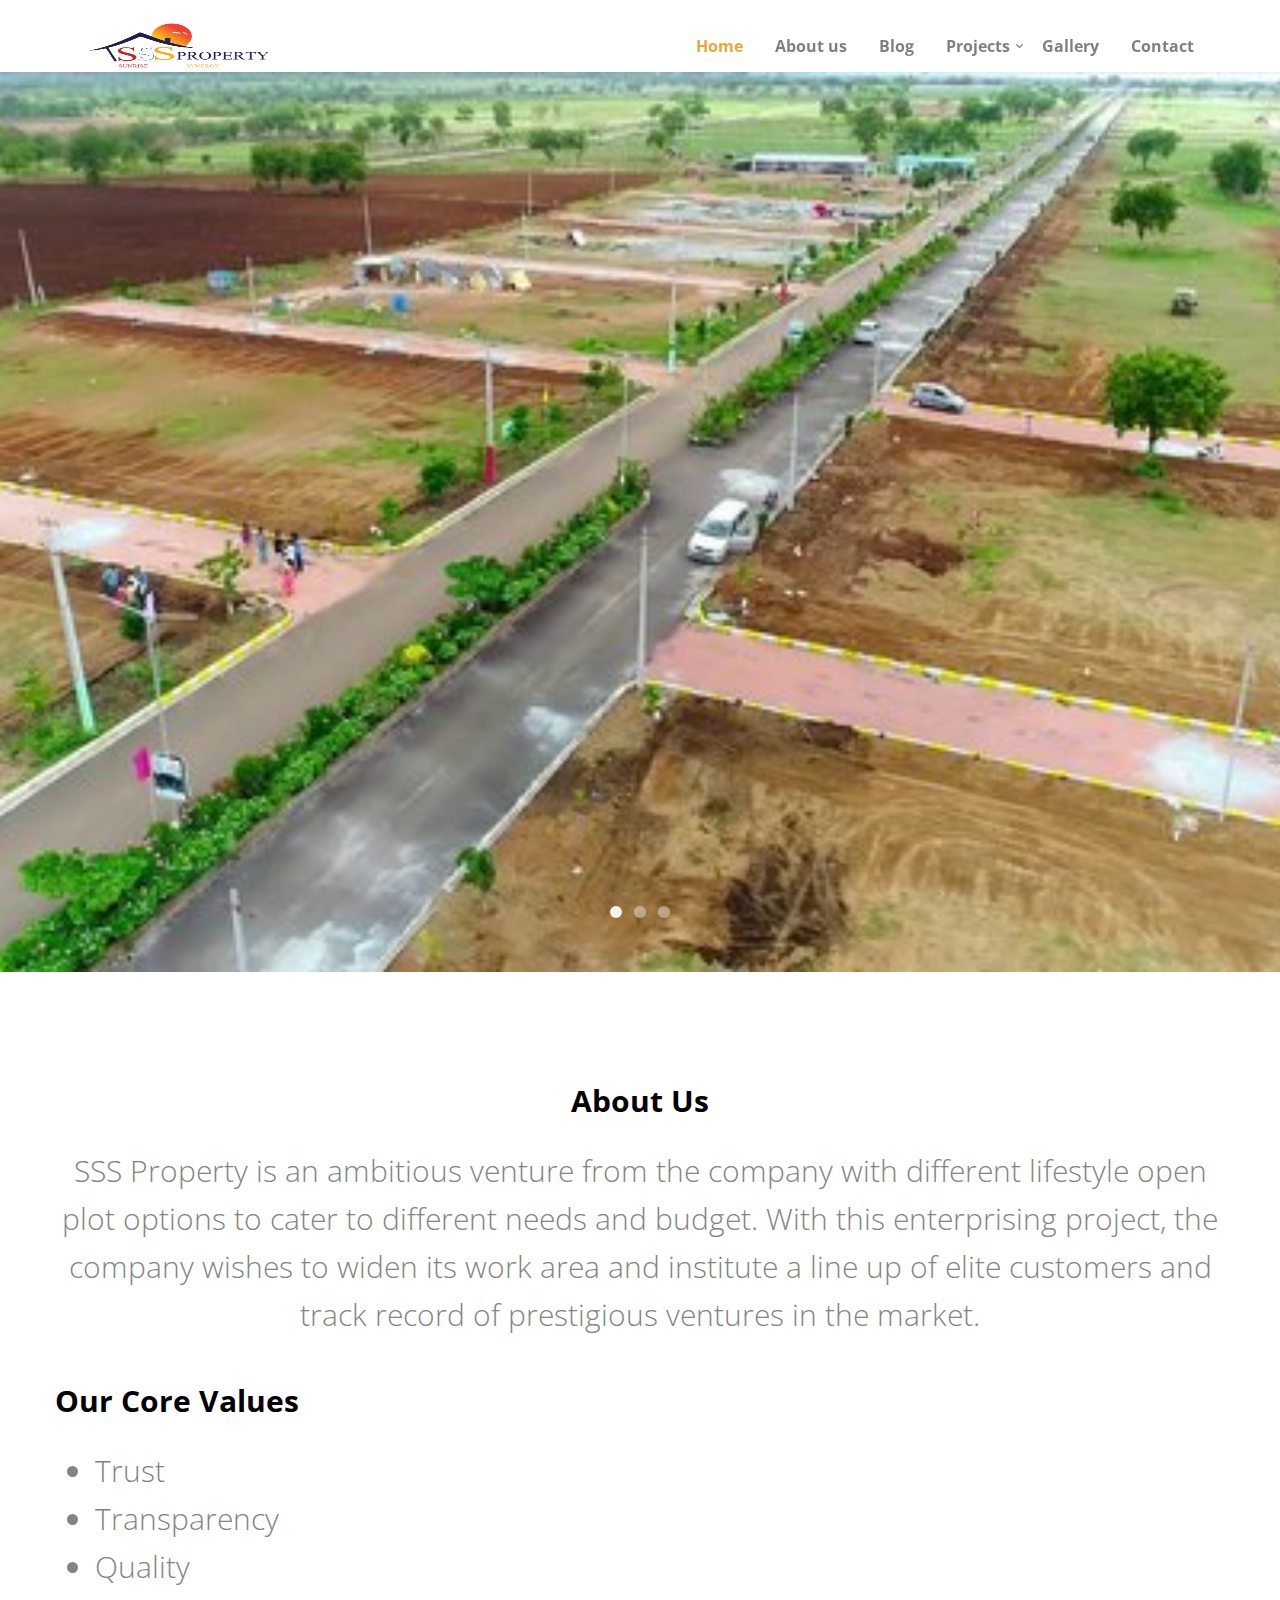
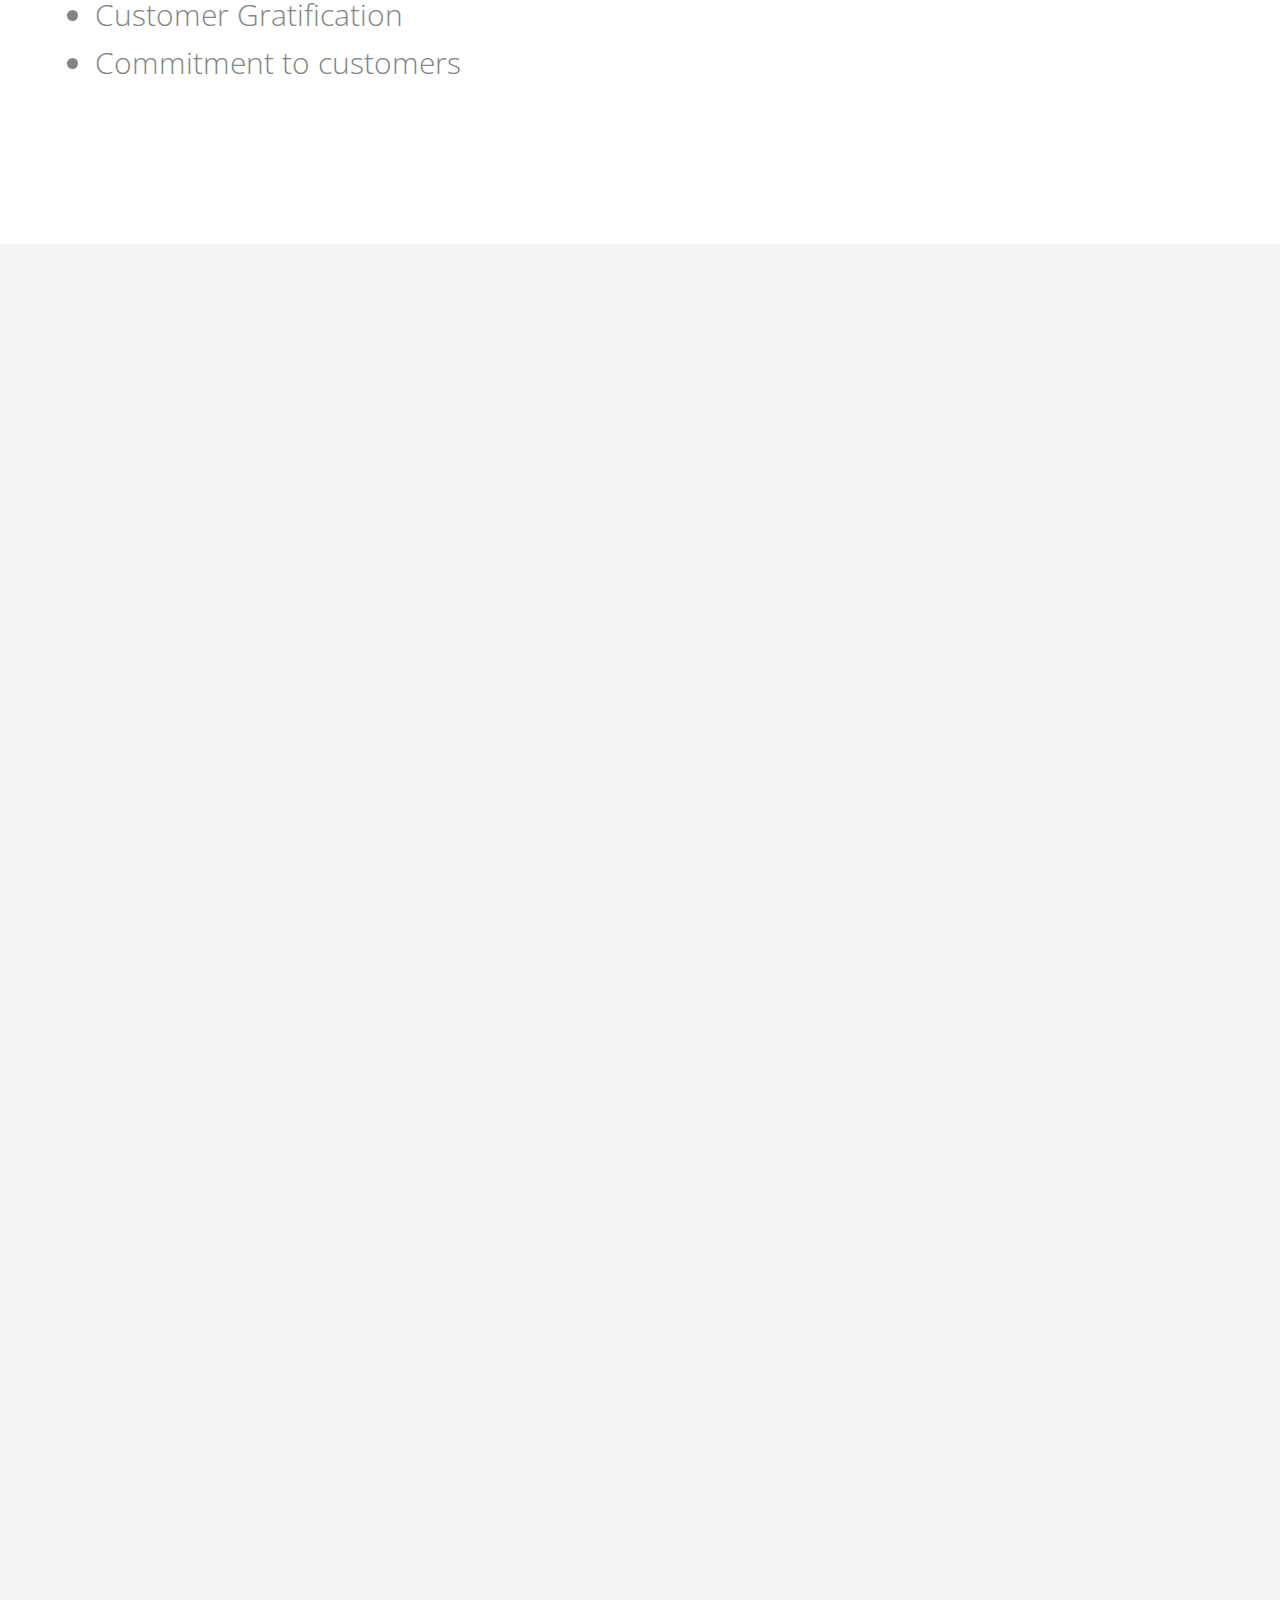
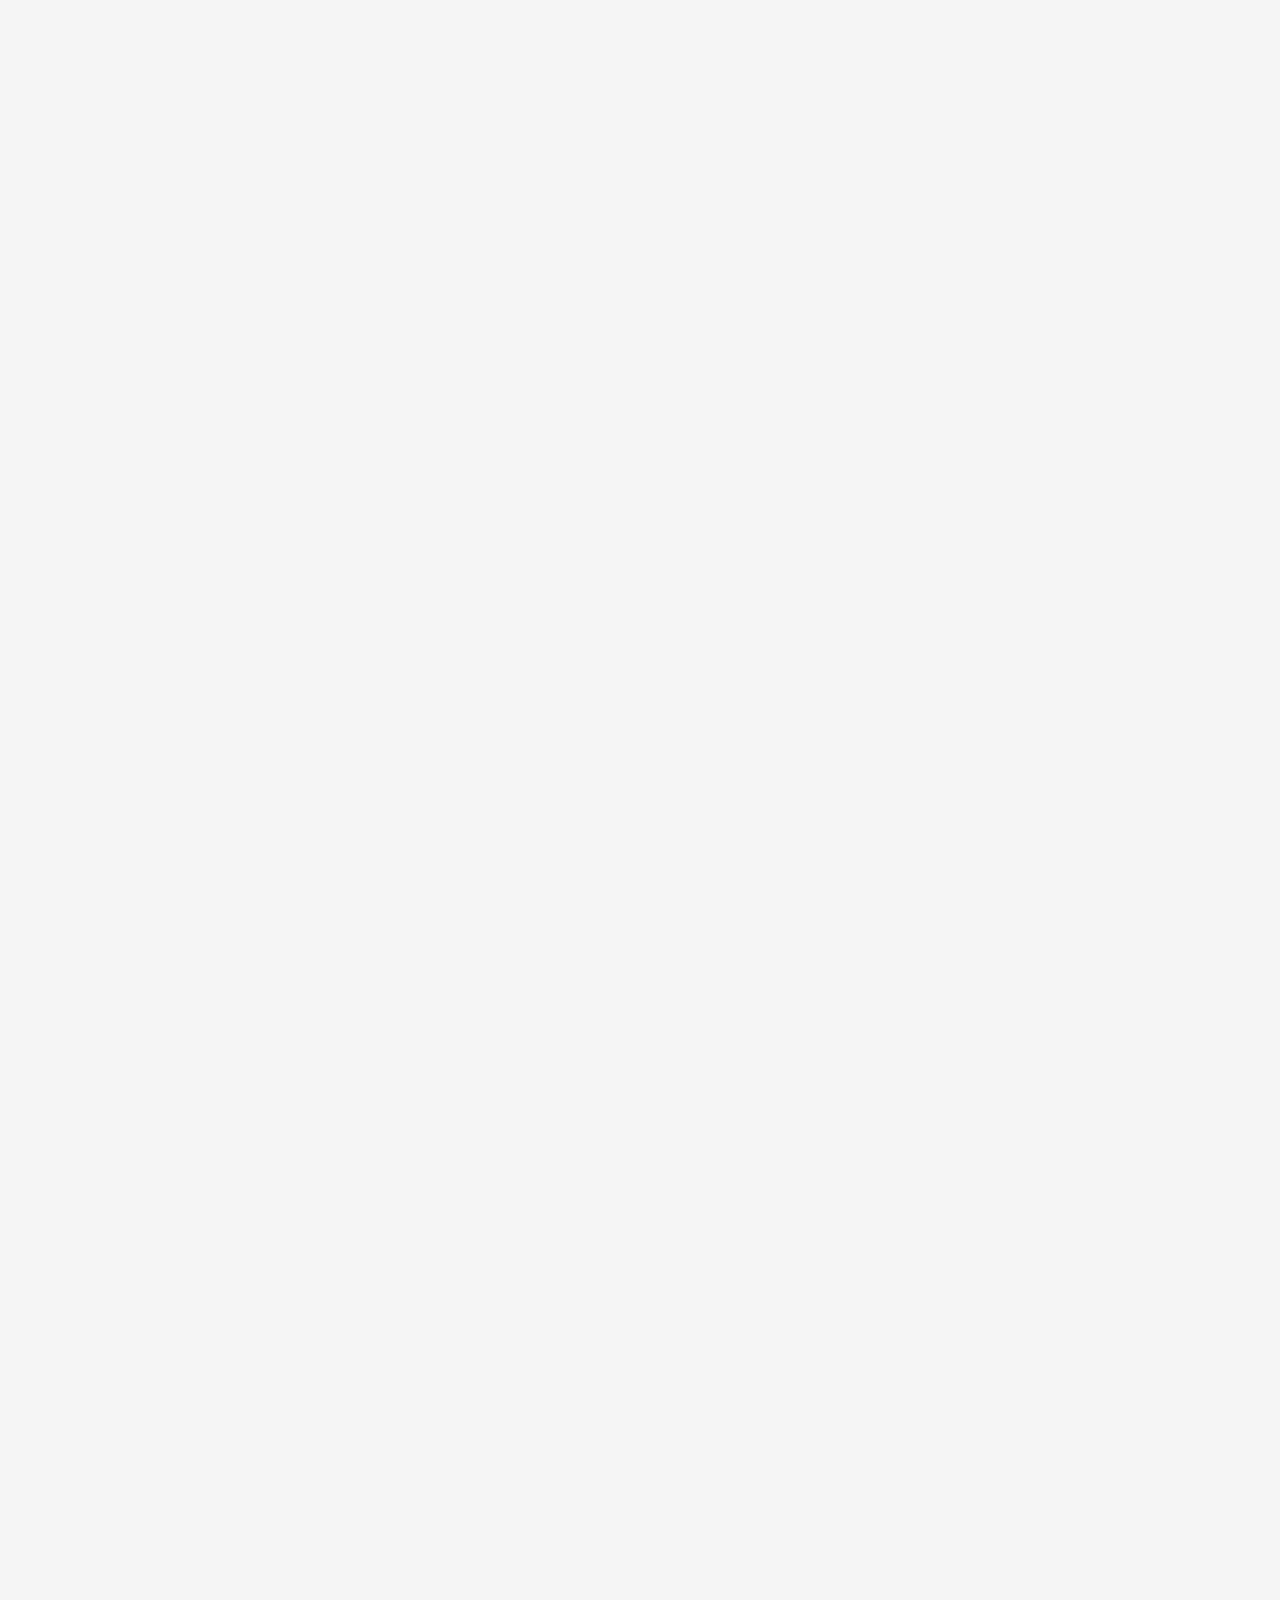
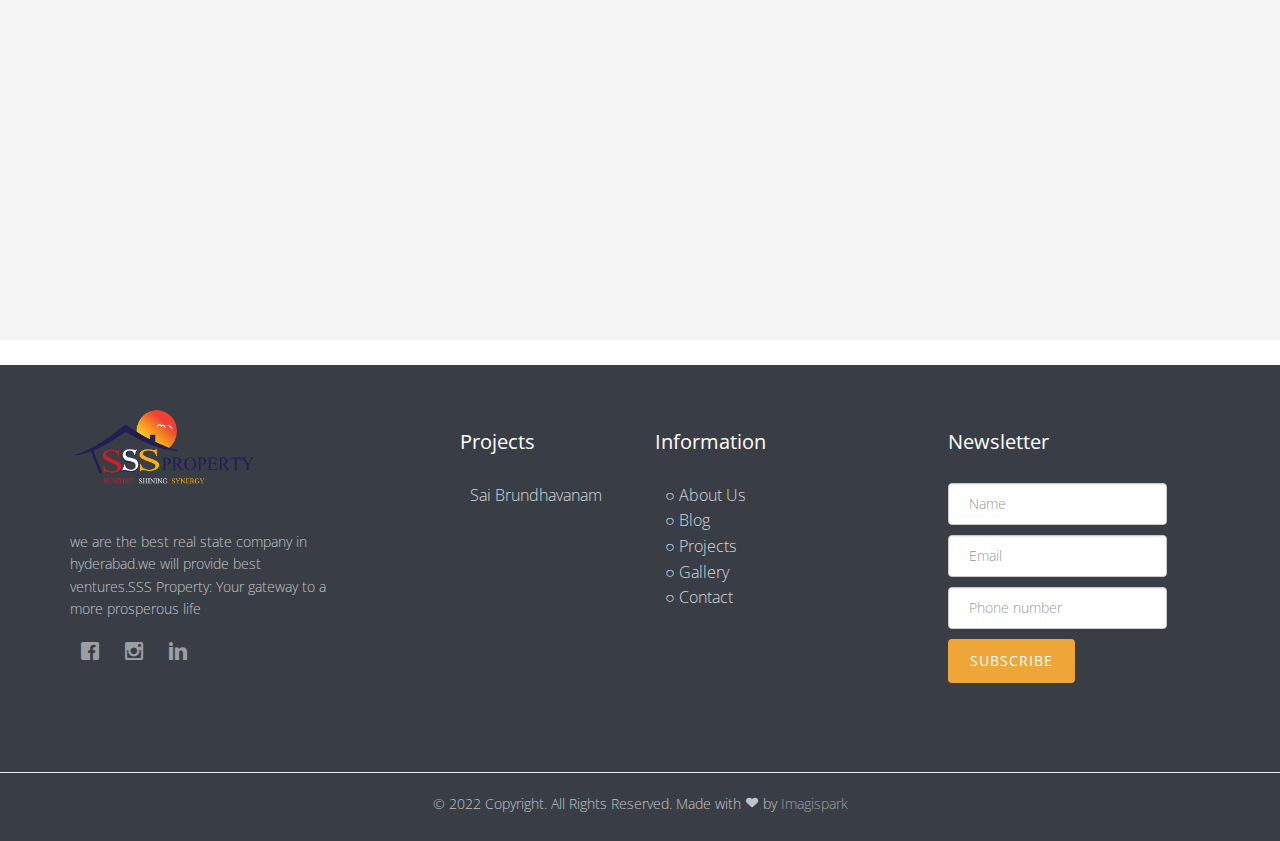
==== index.html @ 1bfac5d9 "Add files via upload" ====
<!DOCTYPE html>

<!--[if gt IE 8]><!-->
<html class="no-js">
<!--<![endif]-->

<head>
	<meta charset="utf-8">
	<meta http-equiv="X-UA-Compatible" content="IE=edge">
	<title>SSS PROPERTY | Home</title>
	<meta name="viewport" content="width=device-width, initial-scale=1">
	<meta name="description" content="Free HTML5 Template by FREEHTML5.CO" />
	<meta name="keywords" content="free html5, free template, free bootstrap, html5, css3, mobile first, responsive" />
	<meta name="author" content="FREEHTML5.CO" />


	<meta property="og:title" content="" />
	<meta property="og:image" content="" />
	<meta property="og:url" content="" />
	<meta property="og:site_name" content="" />
	<meta property="og:description" content="" />
	<meta name="twitter:title" content="" />
	<meta name="twitter:image" content="" />
	<meta name="twitter:url" content="" />
	<meta name="twitter:card" content="" />

	<!-- Place favicon.ico and apple-touch-icon.png in the root directory -->
	<link rel="shortcut icon" href="favicon.ico">

	<link href='https://fonts.googleapis.com/css?family=Open+Sans:300,400,700,300' rel='stylesheet' type='text/css'>

	<!-- Animate.css -->
	<link rel="stylesheet" href="css/animate.css">
	<!-- Icomoon Icon Fonts-->
	<link rel="stylesheet" href="css/icomoon.css">
	<!-- Bootstrap  -->
	<link rel="stylesheet" href="css/bootstrap.css">
	<!-- Superfish -->
	<link rel="stylesheet" href="css/superfish.css">
	<!-- Flexslider  -->
	<link rel="stylesheet" href="css/flexslider.css">
	<!-- Magnific Popup -->
	<link rel="stylesheet" href="css/magnific-popup.css">
	<!-- Date Picker -->
	<link rel="stylesheet" href="css/bootstrap-datepicker.min.css">
	<!-- CS Select -->
	<link rel="stylesheet" href="css/cs-select.css">
	<link rel="stylesheet" href="css/cs-skin-border.css">

	<link rel="stylesheet" href="css/style.css">


	<!-- Modernizr JS -->
	<script src="js/modernizr-2.6.2.min.js"></script>
	<!-- FOR IE9 below -->
	<!--[if lt IE 9]>
	<script src="js/respond.min.js"></script>
	<![endif]-->

</head>

<body>
	<div id="fh5co-wrapper">
		<div id="fh5co-page">

			<header id="fh5co-header-section" class="sticky-banner">
				<div class="container">
					<div class="nav-header">
						<a href="#" class="js-fh5co-nav-toggle fh5co-nav-toggle dark"><i></i></a>
						<a class="navbar-brand" href="index.html">
							<img src="logo.png" style="
                                width: 200px;
                                height: 60px;">
						</a>
						<!-- START #fh5co-menu-wrap -->
						<nav id="fh5co-menu-wrap" role="navigation">
							<ul class="sf-menu" id="fh5co-primary-menu">
								<li class="active"><a href="index.html">Home</a></li>
								<li><a href="aboutus.html">About us</a></li>
								<li><a href="blog.html">Blog</a></li>
								<li>
									<a href="saibrindhavanam.html" class="fh5co-sub-ddown">Projects</a>
									<ul class="fh5co-sub-menu">
										<li><a href="saibrindhavanam.html">Sai Brundhavanam </a></li>

									</ul>
								</li>
								<li><a href="gallery.html">Gallery</a></li>
								<li><a href="contact.html">Contact</a></li>
							</ul>
						</nav>
					</div>
				</div>
			</header>
			<!-- end:header-top -->

			<aside id="fh5co-hero" class="js-fullheight">
				<div class="flexslider js-fullheight">
					<ul class="slides">
						<li style="background-image: url(img/open1.jpg);">
							<div class="container-fluid">
								<div class="row">
									<div class="col-md-4 col-md-offset-4 col-md-pull-4 js-fullheight slider-text">
										<div class="slider-text-inner">
											<div class="desc">

												<h1>Search property</h1>
												<div class="input-field">
													<label class="toptxt" for="from">Keyword:</label>
													<input type="text" class="form-control" id="from-place" placeholder="Any" />
												</div>
												<div class="input-field">
													<label class="toptxt" for="from">Location:</label>
													<input type="text" class="form-control" id="from-place" placeholder="Any" />
												</div>
												<section>
													<label class="toptxt" for="class">Parking spots:</label>
													<div class="wide">
														<select class="cs-select cs-select-half cs-skin-border input-half">
															<option value="" disabled selected>Any</option>
															<option value="1">Building</option>
															<option value="2">Office</option>
														</select>

													</div>
												</section>
												<section>
													<label class="toptxt" for="class">Area:</label>
													<div class="wide">
														<select class="cs-select cs-select-half cs-skin-border input-half">
															<option value="" disabled selected>Any</option>
															<option value="1">Building</option>
															<option value="2">Office</option>
														</select>

													</div>
												</section>
												<section>
													<label class="toptxt" for="class">Price:</label>
													<div class="wide">
														<select class="cs-select cs-select-half cs-skin-border input-half">
															<option value="" disabled selected>Any</option>
															<option value="1">Building</option>
															<option value="2">Office</option>
														</select>

													</div>
												</section>



												<p class="btnspace"><a class="btn btn-primary btn-lg" href="#">Learn More</a></p>
											</div>
										</div>
									</div>
								</div>
							</div>
						</li>
						<li style="background-image: url(img/open2.jpg);">
							<div class="container-fluid">
								<div class="row">
									<div class="col-md-4 col-md-offset-4 col-md-pull-4 js-fullheight slider-text">
										<div class="slider-text-inner">
											<div class="desc">

												<h1>Search property</h1>
												<div class="input-field">
													<label class="toptxt" for="from">Keyword:</label>
													<input type="text" class="form-control" id="from-place" placeholder="Any" />
												</div>
												<div class="input-field">
													<label class="toptxt" for="from">Location:</label>
													<input type="text" class="form-control" id="from-place" placeholder="Any" />
												</div>
												<section>
													<label class="toptxt" for="class">Parking spots:</label>
													<div class="wide">
														<select class="cs-select cs-select-half cs-skin-border input-half">
															<option value="" disabled selected>Any</option>
															<option value="1">Building</option>
															<option value="2">Office</option>
														</select>

													</div>
												</section>
												<section>
													<label class="toptxt" for="class">Area:</label>
													<div class="wide">
														<select class="cs-select cs-select-half cs-skin-border input-half">
															<option value="" disabled selected>Any</option>
															<option value="1">Building</option>
															<option value="2">Office</option>
														</select>

													</div>
												</section>
												<section>
													<label class="toptxt" for="class">Price:</label>
													<div class="wide">
														<select class="cs-select cs-select-half cs-skin-border input-half">
															<option value="" disabled selected>Any</option>
															<option value="1">Building</option>
															<option value="2">Office</option>
														</select>

													</div>
												</section>



												<p class="btnspace"><a class="btn btn-primary btn-lg" href="#">Learn More</a></p>
											</div>
										</div>
									</div>
								</div>
							</div>
						</li>
						<li style="background-image: url(img/open3.jpg);">
							<div class="container-fluid">
								<div class="row">
									<div class="col-md-4 col-md-offset-4 col-md-pull-4 js-fullheight slider-text">
										<div class="slider-text-inner">
											<div class="desc">

												<h1>Search property</h1>
												<div class="input-field">
													<label class="toptxt" for="from">Keyword:</label>
													<input type="text" class="form-control" id="from-place" placeholder="Any" />
												</div>
												<div class="input-field">
													<label class="toptxt" for="from">Location:</label>
													<input type="text" class="form-control" id="from-place" placeholder="Any" />
												</div>
												<section>
													<label class="toptxt" for="class">Parking spots:</label>
													<div class="wide">
														<select class="cs-select cs-select-half cs-skin-border input-half">
															<option value="" disabled selected>Any</option>
															<option value="1">Building</option>
															<option value="2">Office</option>
														</select>

													</div>
												</section>
												<section>
													<label class="toptxt" for="class">Area:</label>
													<div class="wide">
														<select class="cs-select cs-select-half cs-skin-border input-half">
															<option value="" disabled selected>Any</option>
															<option value="1">Building</option>
															<option value="2">Office</option>
														</select>

													</div>
												</section>
												<section>
													<label class="toptxt" for="class">Price:</label>
													<div class="wide">
														<select class="cs-select cs-select-half cs-skin-border input-half">
															<option value="" disabled selected>Any</option>
															<option value="1">Building</option>
															<option value="2">Office</option>
														</select>

													</div>
												</section>



												<p class="btnspace"><a class="btn btn-primary btn-lg" href="#">Learn More</a></p>
											</div>
										</div>
									</div>
								</div>
							</div>
						</li>
					</ul>
				</div>
			</aside>


		</div>

	</div>
	</div>
	</div>
	</div>




	<div id="fh5co-features">
		<div class="container">
			<div class="row">
				<h2 style="text-align: center;"><strong>About Us</strong></h2>
				<p class="text" style="font-size:30px;text-align: center;">SSS Property is an ambitious venture from the company with different lifestyle open plot options to cater to different needs and budget. With this enterprising
					project, the company wishes to widen its work area and institute a line up of elite customers and track record of prestigious ventures in the market.</p>
				</p>

				<h2><strong>Our Core Values</strong></h2>
				<ul class="text" style="font-size:30px;">
					<li>Trust</li>
					<li>Transparency</li>
					<li>Quality</li>
					<li>Customer Gratification</li>
					<li>Commitment to customers</l1>
				</ul>
			</div>
		</div>
	</div>

	<div id="fh5co-popular-properties" class="fh5co-section-gray">
		<div class="container">
			<div class="row">
				<div class="text col-md-8 col-md-offset-2 text-center heading-section animate-box">
					<h3>Our Projects</h3>
					<p>SSS Property has several projects underway, including gated communities connected well to important hubs in the city. We have plots in several regions of Hyderabad at affordable costs, loaded with amenities.</p>
				</div>
			</div>
			<div class="row">
				<div class="col-md-4 animate-box">
					<a href="#" class="fh5co-property" style="background-image: url(img/prop1.png);">

						<div class="prop-details">

							<h3>Sai Brundhavanam ,Hyderabad.</h3>
						</div>
					</a>
				</div>
				<div class="col-md-4 animate-box">
					<a href="#" class="fh5co-property" style="background-image: url(img/prop2.jpg);">

						<div class="prop-details">

							<h3>Open Plots in Zaheerabad.</h3>
						</div>
					</a>
				</div>
				<div class="col-md-4 animate-box">
					<a href="#" class="fh5co-property" style="background-image: url(img/prop3.jpeg);">

						<div class="prop-details">

							<h3>Open Plots in Hyderabad.</h3>
						</div>
					</a>
				</div>
			</div>
			<br><br><br>
			<div class="row">
				<div class="col-md-8 col-md-offset-2 text-center heading-section animate-box">
					<h3>Our Amenities</h3>
					<p>SSS Property is here to provide you a wide range of aminities to meet all you needs.</p>
				</div>
			</div>
			<div class="row">
				<div class="col-md-4 animate-box">
					<div class="property">
						<a href="#" class="fh5co-property" style="background-image: url(img/entrance.jpg);">

						</a>
						<div class="property-details">
							<h3>Gatted Commnuinty</h3>


						</div>
					</div>
				</div>
				<div class="col-md-4 animate-box">
					<div class="property">
						<a href="#" class="fh5co-property" style="background-image: url(img/arch.jpg);">

						</a>
						<div class="property-details">
							<h3>Entrance Arch</h3>

						</div>
					</div>
				</div>
				<div class="col-md-4 animate-box">
					<div class="property">
						<a href="#" class="fh5co-property" style="background-image: url(img/security.jpg);">

						</a>
						<div class="property-details">
							<h3>24/7 security</h3>

						</div>
					</div>
				</div>
				<div class="col-md-4 animate-box">
					<div class="property">
						<a href="#" class="fh5co-property" style="background-image: url(img/child.jpg);">

						</a>
						<div class="property-details">
							<h3>Play Area</h3>

						</div>
					</div>
				</div>
				<div class="col-md-4 animate-box">
					<div class="property">
						<a href="#" class="fh5co-property" style="background-image: url(img/wall.jpg);">

						</a>
						<div class="property-details">
							<h3>Enitre Compound Wall</h3>

						</div>
					</div>
				</div>
				<div class="col-md-4 animate-box">
					<div class="property">
						<a href="#" class="fh5co-property" style="background-image: url(img/avenue.jpeg);">

						</a>
						<div class="property-details">
							<h3>Avenue Plantation</h3>

						</div>
					</div>
				</div>
				<div class="col-md-4 animate-box">
					<div class="property">
						<a href="#" class="fh5co-property" style="background-image: url(img/water.jpg);">

						</a>
						<div class="property-details">
							<h3>Over Head Water Tank</h3>

						</div>
					</div>
				</div>
				<div class="col-md-4 animate-box">
					<div class="property">
						<a href="#" class="fh5co-property" style="background-image: url(img/hub.jpg);">

						</a>
						<div class="property-details">
							<h3>Communication Hub</h3>

						</div>
					</div>
				</div>
				<div class="col-md-4 animate-box">
					<div class="property">
						<a href="#" class="fh5co-property" style="background-image: url(img/temple.jpg);">

						</a>
						<div class="property-details">
							<h3>Temple</h3>

						</div>
					</div>
				</div>
			</div>


			<br><br><br>

			<div class="row">
				<div class="col-md-8 col-md-offset-2 text-center heading-section animate-box">
					<h3>Our Team</h3>
					<p>Our team aims to fulfil our customers with all the lifestyle dreams they envision. Each of our projects is designed to meet all the customers’ needs and wants. </p>
				</div>
			</div>
			<div class="row">
				<div class="col-sm-3 text-center animate-box" data-animate-effect="fadeIn">
					<div class="fh5co-staff">
						<img class="img-responsive" src="img/Chairman.jpg" alt="Free HTML5 Templates by freeHTML5.co" style="width: 300px;height: 200px;border-radius: 50%;"><br>
						<h3>Anand Rao,Chairman</h3>

					</div>
				</div>
				<div class="col-sm-3 text-center animate-box" data-animate-effect="fadeIn">
					<div class="fh5co-staff">
						<img class="img-responsive" src="img/Director.jpg" alt="Free HTML5 Templates by freeHTML5.co" style="width: 300px;height: 200px;border-radius: 50%;"><br>
						<h3>N Yadesh,Director</h3>

					</div>
				</div>
				<div class="col-sm-3 text-center animate-box" data-animate-effect="fadeIn">
					<div class="fh5co-staff">
						<img class="img-responsive" src="img/Director2.jpg" alt="Free HTML5 Templates by freeHTML5.co" style="width: 300px;height: 200px;border-radius: 50%;"><br>
						<h3>D Rajashekhar, Director</h3>


					</div>
				</div>
				<div class="col-sm-3 text-center animate-box" data-animate-effect="fadeIn">
					<div class="fh5co-staff">
						<img class="img-responsive" src="img/Director3.jpg" alt="Free HTML5 Templates by freeHTML5.co" style="width: 300px;height: 200px;border-radius: 50%;"><br>
						<h3>J Venugopal, Director</h3>


					</div>
				</div>
			</div>
			<br><br><br>
			<div class="row animate-box">
				<div class="col-md-8 col-md-offset-2 text-center fh5co-heading">
					<h2>Happy Clients</h2>
				</div>
			</div>
			<div class="row">
				<div class="col-md-4">
					<div class="box-testimony animate-box">
						<blockquote style="background-color: white;">
							<span class="quote"><span><i class="icon-quotes-right"></i></span></span>
							<p>I recently sold a plot with SSS Property, and while this can be a stressful process, I felt 100% confident partnering with them. They were candid, provided great feedback, and managed the sales negotiation brilliantly and smoothly. I
								recommend them to anyone who wants to sell plots in Hyderabad.</p>
						</blockquote>

					</div>

				</div>

				<div class="col-md-4">
					<div class="box-testimony animate-box">
						<blockquote style="background-color: white;">
							<span class="quote"><span><i class="icon-quotes-right"></i></span></span>
							<p>When you’re making a significant financial and personal decision, you want someone who will be a good listener, a strong negotiator, and well-respected in the industry. SSS Property meets all expectations. If you are looking for a
								real estate firm, go no further than SSS, for they will have all your needs covered. </p>
						</blockquote>

					</div>

				</div>
				<div class="col-md-4">
					<div class="box-testimony animate-box">
						<blockquote style="background-color: white;">
							<span class="quote"><span><i class="icon-quotes-right"></i></span></span>
							<p>SSS Property is the epitome of what you would expect in a real estate broker. They are well-connected, knowledgeable and professional. They are great coaches when it comes to buying plots and savvy marketers when you need to sell
								them. I suggest anyone who wants real estate services in Hyderabad go to SSS Property.</p>
						</blockquote>

					</div>


				</div>
			</div>
		</div>
	</div>
	<br>
	<footer>
		<div id="footer">
			<div class="container">
				<div class="row row-bottom-padded-md">
					<div class="col-md-3">
						<br>
						<img class="footerimg" src="img/sss_logo.png" style="
                    width: 200px;
                    height: 100px;">

						<p>we are the best real state company in hyderabad.we will provide best ventures.SSS Property: Your gateway to a more prosperous life</p>
						<p class="fh5co-social-icons">
							<a href="https://www.facebook.com/SSSPropertyHYD"><i class="icon-facebook2"></i></a>
							<a href="https://www.instagram.com/ssspropertyhyderabad/"><i class="icon-instagram"></i></a>
							<a href="https://www.linkedin.com/company/79087060/admin/"><i class="icon-linkedin2"></i></a>
						</p>
					</div>

					<div class="col-md-3 col-md-push-1">
						<br>
						<h3 class="section-title">Projects</h3>
						<ul>
							<li><a href="#">Sai Brundhavanam </a></li>


						</ul>
					</div>

					<div class="col-md-3"> <br>
						<h3 class="section-title">Information</h3>
						<ul>

							<li><a href="aboutus.html">○ About Us </a></li>
							<li><a href="blog.html">○ Blog</a></li>
							<li><a href="saibrindhavanam.html">○ Projects</a></li>
							<li><a href="gallery.html">○ Gallery</a></li>
							<li><a href="contact.html">○ Contact</a></li>
						</ul>
					</div>
					<div class="col-md-3"> <br>
						<h3 class="section-title">Newsletter</h3>

						<form class="form-inline" id="fh5co-header-subscribe">
							<div class="row">
								<div class="col-md-12 col-md-offset-0">
									<div class="form-group">
										<input type="text" class="form-control space" placeholder="Name">

									</div>

									<div class="form-group">
										<input type="text" class="form-control space" placeholder="Email">
									</div>
									<div class="form-group">
										<input type="tel" class="form-control space" placeholder="Phone number">
									</div>
									<input type="submit" value="Subscribe" class="btn btn-primary">
								</div>
							</div>
					</div>
					</form>
				</div>
			</div>

			<hr class="hr-line">



			<div class="text-center">

				<p>© 2022 Copyright. All Rights Reserved. Made with <i class="icon-heart3"></i> by <a href="https://www.imagispark.com/" target="_blank">Imagispark</a> </p>
			</div>

		</div>
		</div>
	</footer>



	</div>
	<!-- END fh5co-page -->

	</div>
	<!-- END fh5co-wrapper -->

	<!-- jQuery -->


	<script src="js/jquery.min.js"></script>
	<!-- jQuery Easing -->
	<script src="js/jquery.easing.1.3.js"></script>
	<!-- Bootstrap -->
	<script src="js/bootstrap.min.js"></script>
	<!-- Waypoints -->
	<script src="js/jquery.waypoints.min.js"></script>
	<script src="js/sticky.js"></script>
	<!-- Superfish -->
	<script src="js/hoverIntent.js"></script>
	<script src="js/superfish.js"></script>
	<!-- Flexslider -->
	<script src="js/jquery.flexslider-min.js"></script>
	<!-- Date Picker -->
	<script src="js/bootstrap-datepicker.min.js"></script>
	<!-- CS Select -->
	<script src="js/classie.js"></script>
	<script src="js/selectFx.js"></script>


	<!-- Main JS -->
	<script src="js/main.js"></script>

</body>

</html>
---- css/icomoon.css ----
@font-face {
    font-family: 'icomoon';
    src:    url('fonts/icomoon.eot?1oniuf');
    src:    url('fonts/icomoon.eot?1oniuf#iefix') format('embedded-opentype'),
        url('fonts/icomoon.ttf?1oniuf') format('truetype'),
        url('fonts/icomoon.woff?1oniuf') format('woff'),
        url('fonts/icomoon.svg?1oniuf#icomoon') format('svg');
    font-weight: normal;
    font-style: normal;
}

[class^="icon-"], [class*=" icon-"] {
    /* use !important to prevent issues with browser extensions that change fonts */
    font-family: 'icomoon' !important;
    speak: none;
    font-style: normal;
    font-weight: normal;
    font-variant: normal;
    text-transform: none;
    line-height: 1;

    /* Better Font Rendering =========== */
    -webkit-font-smoothing: antialiased;
    -moz-osx-font-smoothing: grayscale;
}

.icon-mobile:before {
    content: "\e000";
}
.icon-laptop:before {
    content: "\e001";
}
.icon-desktop:before {
    content: "\e002";
}
.icon-tablet:before {
    content: "\e003";
}
.icon-phone:before {
    content: "\e004";
}
.icon-document:before {
    content: "\e005";
}
.icon-documents:before {
    content: "\e006";
}
.icon-search:before {
    content: "\e007";
}
.icon-clipboard:before {
    content: "\e008";
}
.icon-newspaper:before {
    content: "\e009";
}
.icon-notebook:before {
    content: "\e00a";
}
.icon-book-open:before {
    content: "\e00b";
}
.icon-browser:before {
    content: "\e00c";
}
.icon-calendar:before {
    content: "\e00d";
}
.icon-presentation:before {
    content: "\e00e";
}
.icon-picture:before {
    content: "\e00f";
}
.icon-pictures:before {
    content: "\e010";
}
.icon-video:before {
    content: "\e011";
}
.icon-camera:before {
    content: "\e012";
}
.icon-printer:before {
    content: "\e013";
}
.icon-toolbox:before {
    content: "\e014";
}
.icon-briefcase:before {
    content: "\e015";
}
.icon-wallet:before {
    content: "\e016";
}
.icon-gift:before {
    content: "\e017";
}
.icon-bargraph:before {
    content: "\e018";
}
.icon-grid:before {
    content: "\e019";
}
.icon-expand:before {
    content: "\e01a";
}
.icon-focus:before {
    content: "\e01b";
}
.icon-edit:before {
    content: "\e01c";
}
.icon-adjustments:before {
    content: "\e01d";
}
.icon-ribbon:before {
    content: "\e01e";
}
.icon-hourglass:before {
    content: "\e01f";
}
.icon-lock:before {
    content: "\e020";
}
.icon-megaphone:before {
    content: "\e021";
}
.icon-shield:before {
    content: "\e022";
}
.icon-trophy:before {
    content: "\e023";
}
.icon-flag:before {
    content: "\e024";
}
.icon-map:before {
    content: "\e025";
}
.icon-puzzle:before {
    content: "\e026";
}
.icon-basket:before {
    content: "\e027";
}
.icon-envelope:before {
    content: "\e028";
}
.icon-streetsign:before {
    content: "\e029";
}
.icon-telescope:before {
    content: "\e02a";
}
.icon-gears:before {
    content: "\e02b";
}
.icon-key:before {
    content: "\e02c";
}
.icon-paperclip:before {
    content: "\e02d";
}
.icon-attachment:before {
    content: "\e02e";
}
.icon-pricetags:before {
    content: "\e02f";
}
.icon-lightbulb:before {
    content: "\e030";
}
.icon-layers:before {
    content: "\e031";
}
.icon-pencil:before {
    content: "\e032";
}
.icon-tools:before {
    content: "\e033";
}
.icon-tools-2:before {
    content: "\e034";
}
.icon-scissors:before {
    content: "\e035";
}
.icon-paintbrush:before {
    content: "\e036";
}
.icon-magnifying-glass:before {
    content: "\e037";
}
.icon-circle-compass:before {
    content: "\e038";
}
.icon-linegraph:before {
    content: "\e039";
}
.icon-mic:before {
    content: "\e03a";
}
.icon-strategy:before {
    content: "\e03b";
}
.icon-beaker:before {
    content: "\e03c";
}
.icon-caution:before {
    content: "\e03d";
}
.icon-recycle:before {
    content: "\e03e";
}
.icon-anchor:before {
    content: "\e03f";
}
.icon-profile-male:before {
    content: "\e040";
}
.icon-profile-female:before {
    content: "\e041";
}
.icon-bike:before {
    content: "\e042";
}
.icon-wine:before {
    content: "\e043";
}
.icon-hotairballoon:before {
    content: "\e044";
}
.icon-globe:before {
    content: "\e045";
}
.icon-genius:before {
    content: "\e046";
}
.icon-map-pin:before {
    content: "\e047";
}
.icon-dial:before {
    content: "\e048";
}
.icon-chat:before {
    content: "\e049";
}
.icon-heart:before {
    content: "\e04a";
}
.icon-cloud:before {
    content: "\e04b";
}
.icon-upload:before {
    content: "\e04c";
}
.icon-download:before {
    content: "\e04d";
}
.icon-target:before {
    content: "\e04e";
}
.icon-hazardous:before {
    content: "\e04f";
}
.icon-piechart:before {
    content: "\e050";
}
.icon-speedometer:before {
    content: "\e051";
}
.icon-global:before {
    content: "\e052";
}
.icon-compass:before {
    content: "\e053";
}
.icon-lifesaver:before {
    content: "\e054";
}
.icon-clock:before {
    content: "\e055";
}
.icon-aperture:before {
    content: "\e056";
}
.icon-quote:before {
    content: "\e057";
}
.icon-scope:before {
    content: "\e058";
}
.icon-alarmclock:before {
    content: "\e059";
}
.icon-refresh:before {
    content: "\e05a";
}
.icon-happy:before {
    content: "\e05b";
}
.icon-sad:before {
    content: "\e05c";
}
.icon-facebook:before {
    content: "\e05d";
}
.icon-twitter:before {
    content: "\e05e";
}
.icon-googleplus:before {
    content: "\e05f";
}
.icon-rss:before {
    content: "\e060";
}
.icon-tumblr:before {
    content: "\e061";
}
.icon-linkedin:before {
    content: "\e062";
}
.icon-dribbble:before {
    content: "\e063";
}
.icon-box2:before {
    content: "\ea82";
}
.icon-write:before {
    content: "\ea83";
}
.icon-clock2:before {
    content: "\ea84";
}
.icon-reply2:before {
    content: "\ea85";
}
.icon-reply-all2:before {
    content: "\ea86";
}
.icon-forward2:before {
    content: "\ea87";
}
.icon-flag2:before {
    content: "\ea88";
}
.icon-search2:before {
    content: "\ea89";
}
.icon-trash2:before {
    content: "\ea8a";
}
.icon-envelope2:before {
    content: "\ea8b";
}
.icon-bubble:before {
    content: "\ea8c";
}
.icon-bubbles:before {
    content: "\ea8d";
}
.icon-user2:before {
    content: "\ea8e";
}
.icon-users2:before {
    content: "\ea8f";
}
.icon-cloud2:before {
    content: "\ea90";
}
.icon-download2:before {
    content: "\ea91";
}
.icon-upload2:before {
    content: "\ea92";
}
.icon-rain:before {
    content: "\ea93";
}
.icon-sun:before {
    content: "\ea94";
}
.icon-moon2:before {
    content: "\ea95";
}
.icon-bell2:before {
    content: "\ea96";
}
.icon-folder2:before {
    content: "\ea97";
}
.icon-pin2:before {
    content: "\ea98";
}
.icon-sound2:before {
    content: "\ea99";
}
.icon-microphone:before {
    content: "\ea9a";
}
.icon-camera2:before {
    content: "\ea9b";
}
.icon-image2:before {
    content: "\ea9c";
}
.icon-cog2:before {
    content: "\ea9d";
}
.icon-calendar2:before {
    content: "\ea9e";
}
.icon-book2:before {
    content: "\ea9f";
}
.icon-map-marker:before {
    content: "\eaa0";
}
.icon-store:before {
    content: "\eaa1";
}
.icon-support:before {
    content: "\eaa2";
}
.icon-tag2:before {
    content: "\eaa3";
}
.icon-heart2:before {
    content: "\eaa4";
}
.icon-video-camera:before {
    content: "\eaa5";
}
.icon-trophy2:before {
    content: "\eaa6";
}
.icon-cart:before {
    content: "\eaa7";
}
.icon-eye2:before {
    content: "\eaa8";
}
.icon-cancel:before {
    content: "\eaa9";
}
.icon-chart:before {
    content: "\eaaa";
}
.icon-target2:before {
    content: "\eaab";
}
.icon-printer2:before {
    content: "\eaac";
}
.icon-location2:before {
    content: "\eaad";
}
.icon-bookmark2:before {
    content: "\eaae";
}
.icon-monitor:before {
    content: "\eaaf";
}
.icon-cross2:before {
    content: "\eab0";
}
.icon-plus2:before {
    content: "\eab1";
}
.icon-left:before {
    content: "\eab2";
}
.icon-up:before {
    content: "\eab3";
}
.icon-browser2:before {
    content: "\eab4";
}
.icon-windows:before {
    content: "\eab5";
}
.icon-switch2:before {
    content: "\eab6";
}
.icon-dashboard:before {
    content: "\eab7";
}
.icon-play:before {
    content: "\eab8";
}
.icon-fast-forward:before {
    content: "\eab9";
}
.icon-next:before {
    content: "\eaba";
}
.icon-refresh2:before {
    content: "\eabb";
}
.icon-film:before {
    content: "\eabc";
}
.icon-home2:before {
    content: "\eabd";
}
.icon-add-to-list:before {
    content: "\e901";
}
.icon-classic-computer:before {
    content: "\e902";
}
.icon-controller-fast-backward:before {
    content: "\e903";
}
.icon-creative-commons-attribution:before {
    content: "\e904";
}
.icon-creative-commons-noderivs:before {
    content: "\e905";
}
.icon-creative-commons-noncommercial-eu:before {
    content: "\e906";
}
.icon-creative-commons-noncommercial-us:before {
    content: "\e907";
}
.icon-creative-commons-public-domain:before {
    content: "\e908";
}
.icon-creative-commons-remix:before {
    content: "\e909";
}
.icon-creative-commons-share:before {
    content: "\e90a";
}
.icon-creative-commons-sharealike:before {
    content: "\e90b";
}
.icon-creative-commons:before {
    content: "\e90c";
}
.icon-document-landscape:before {
    content: "\e90d";
}
.icon-remove-user:before {
    content: "\e90e";
}
.icon-warning:before {
    content: "\e90f";
}
.icon-arrow-bold-down:before {
    content: "\e910";
}
.icon-arrow-bold-left:before {
    content: "\e911";
}
.icon-arrow-bold-right:before {
    content: "\e912";
}
.icon-arrow-bold-up:before {
    content: "\e913";
}
.icon-arrow-down:before {
    content: "\e914";
}
.icon-arrow-left:before {
    content: "\e915";
}
.icon-arrow-long-down:before {
    content: "\e916";
}
.icon-arrow-long-left:before {
    content: "\e917";
}
.icon-arrow-long-right:before {
    content: "\e918";
}
.icon-arrow-long-up:before {
    content: "\e919";
}
.icon-arrow-right:before {
    content: "\e91a";
}
.icon-arrow-up:before {
    content: "\e91b";
}
.icon-arrow-with-circle-down:before {
    content: "\e91c";
}
.icon-arrow-with-circle-left:before {
    content: "\e91d";
}
.icon-arrow-with-circle-right:before {
    content: "\e91e";
}
.icon-arrow-with-circle-up:before {
    content: "\e91f";
}
.icon-bookmark:before {
    content: "\e920";
}
.icon-bookmarks:before {
    content: "\e921";
}
.icon-chevron-down:before {
    content: "\e922";
}
.icon-chevron-left:before {
    content: "\e923";
}
.icon-chevron-right:before {
    content: "\e924";
}
.icon-chevron-small-down:before {
    content: "\e925";
}
.icon-chevron-small-left:before {
    content: "\e926";
}
.icon-chevron-small-right:before {
    content: "\e927";
}
.icon-chevron-small-up:before {
    content: "\e928";
}
.icon-chevron-thin-down:before {
    content: "\e929";
}
.icon-chevron-thin-left:before {
    content: "\e92a";
}
.icon-chevron-thin-right:before {
    content: "\e92b";
}
.icon-chevron-thin-up:before {
    content: "\e92c";
}
.icon-chevron-up:before {
    content: "\e92d";
}
.icon-chevron-with-circle-down:before {
    content: "\e92e";
}
.icon-chevron-with-circle-left:before {
    content: "\e92f";
}
.icon-chevron-with-circle-right:before {
    content: "\e930";
}
.icon-chevron-with-circle-up:before {
    content: "\e931";
}
.icon-cloud3:before {
    content: "\e932";
}
.icon-controller-fast-forward:before {
    content: "\e933";
}
.icon-controller-jump-to-start:before {
    content: "\e934";
}
.icon-controller-next:before {
    content: "\e935";
}
.icon-controller-paus:before {
    content: "\e936";
}
.icon-controller-play:before {
    content: "\e937";
}
.icon-controller-record:before {
    content: "\e938";
}
.icon-controller-stop:before {
    content: "\e939";
}
.icon-controller-volume:before {
    content: "\e93a";
}
.icon-dot-single:before {
    content: "\e93b";
}
.icon-dots-three-horizontal:before {
    content: "\e93c";
}
.icon-dots-three-vertical:before {
    content: "\e93d";
}
.icon-dots-two-horizontal:before {
    content: "\e93e";
}
.icon-dots-two-vertical:before {
    content: "\e93f";
}
.icon-download3:before {
    content: "\e940";
}
.icon-emoji-flirt:before {
    content: "\e941";
}
.icon-flow-branch:before {
    content: "\e942";
}
.icon-flow-cascade:before {
    content: "\e943";
}
.icon-flow-line:before {
    content: "\e944";
}
.icon-flow-parallel:before {
    content: "\e945";
}
.icon-flow-tree:before {
    content: "\e946";
}
.icon-install:before {
    content: "\e947";
}
.icon-layers2:before {
    content: "\e948";
}
.icon-open-book:before {
    content: "\e949";
}
.icon-resize-100:before {
    content: "\e94a";
}
.icon-resize-full-screen:before {
    content: "\e94b";
}
.icon-save:before {
    content: "\e94c";
}
.icon-select-arrows:before {
    content: "\e94d";
}
.icon-sound-mute:before {
    content: "\e94e";
}
.icon-sound:before {
    content: "\e94f";
}
.icon-trash:before {
    content: "\e950";
}
.icon-triangle-down:before {
    content: "\e951";
}
.icon-triangle-left:before {
    content: "\e952";
}
.icon-triangle-right:before {
    content: "\e953";
}
.icon-triangle-up:before {
    content: "\e954";
}
.icon-uninstall:before {
    content: "\e955";
}
.icon-upload-to-cloud:before {
    content: "\e956";
}
.icon-upload3:before {
    content: "\e957";
}
.icon-add-user:before {
    content: "\e958";
}
.icon-address:before {
    content: "\e959";
}
.icon-adjust:before {
    content: "\e95a";
}
.icon-air:before {
    content: "\e95b";
}
.icon-aircraft-landing:before {
    content: "\e95c";
}
.icon-aircraft-take-off:before {
    content: "\e95d";
}
.icon-aircraft:before {
    content: "\e95e";
}
.icon-align-bottom:before {
    content: "\e95f";
}
.icon-align-horizontal-middle:before {
    content: "\e960";
}
.icon-align-left:before {
    content: "\e961";
}
.icon-align-right:before {
    content: "\e962";
}
.icon-align-top:before {
    content: "\e963";
}
.icon-align-vertical-middle:before {
    content: "\e964";
}
.icon-archive:before {
    content: "\e965";
}
.icon-area-graph:before {
    content: "\e966";
}
.icon-attachment2:before {
    content: "\e967";
}
.icon-awareness-ribbon:before {
    content: "\e968";
}
.icon-back-in-time:before {
    content: "\e969";
}
.icon-back:before {
    content: "\e96a";
}
.icon-bar-graph:before {
    content: "\e96b";
}
.icon-battery:before {
    content: "\e96c";
}
.icon-beamed-note:before {
    content: "\e96d";
}
.icon-bell:before {
    content: "\e96e";
}
.icon-blackboard:before {
    content: "\e96f";
}
.icon-block:before {
    content: "\e970";
}
.icon-book:before {
    content: "\e971";
}
.icon-bowl:before {
    content: "\e972";
}
.icon-box:before {
    content: "\e973";
}
.icon-briefcase2:before {
    content: "\e974";
}
.icon-browser3:before {
    content: "\e975";
}
.icon-brush:before {
    content: "\e976";
}
.icon-bucket:before {
    content: "\e977";
}
.icon-cake:before {
    content: "\e978";
}
.icon-calculator:before {
    content: "\e979";
}
.icon-calendar3:before {
    content: "\e97a";
}
.icon-camera3:before {
    content: "\e97b";
}
.icon-ccw:before {
    content: "\e97c";
}
.icon-chat2:before {
    content: "\e97d";
}
.icon-check:before {
    content: "\e97e";
}
.icon-circle-with-cross:before {
    content: "\e97f";
}
.icon-circle-with-minus:before {
    content: "\e980";
}
.icon-circle-with-plus:before {
    content: "\e981";
}
.icon-circle:before {
    content: "\e982";
}
.icon-circular-graph:before {
    content: "\e983";
}
.icon-clapperboard:before {
    content: "\e984";
}
.icon-clipboard2:before {
    content: "\e985";
}
.icon-clock3:before {
    content: "\e986";
}
.icon-code:before {
    content: "\e987";
}
.icon-cog:before {
    content: "\e988";
}
.icon-colours:before {
    content: "\e989";
}
.icon-compass2:before {
    content: "\e98a";
}
.icon-copy:before {
    content: "\e98b";
}
.icon-credit-card:before {
    content: "\e98c";
}
.icon-credit:before {
    content: "\e98d";
}
.icon-cross:before {
    content: "\e98e";
}
.icon-cup:before {
    content: "\e98f";
}
.icon-cw:before {
    content: "\e990";
}
.icon-cycle:before {
    content: "\e991";
}
.icon-database:before {
    content: "\e992";
}
.icon-dial-pad:before {
    content: "\e993";
}
.icon-direction:before {
    content: "\e994";
}
.icon-document2:before {
    content: "\e995";
}
.icon-documents2:before {
    content: "\e996";
}
.icon-drink:before {
    content: "\e997";
}
.icon-drive:before {
    content: "\e998";
}
.icon-drop:before {
    content: "\e999";
}
.icon-edit2:before {
    content: "\e99a";
}
.icon-email:before {
    content: "\e99b";
}
.icon-emoji-happy:before {
    content: "\e99c";
}
.icon-emoji-neutral:before {
    content: "\e99d";
}
.icon-emoji-sad:before {
    content: "\e99e";
}
.icon-erase:before {
    content: "\e99f";
}
.icon-eraser:before {
    content: "\e9a0";
}
.icon-export:before {
    content: "\e9a1";
}
.icon-eye:before {
    content: "\e9a2";
}
.icon-feather:before {
    content: "\e9a3";
}
.icon-flag3:before {
    content: "\e9a4";
}
.icon-flash:before {
    content: "\e9a5";
}
.icon-flashlight:before {
    content: "\e9a6";
}
.icon-flat-brush:before {
    content: "\e9a7";
}
.icon-folder-images:before {
    content: "\e9a8";
}
.icon-folder-music:before {
    content: "\e9a9";
}
.icon-folder-video:before {
    content: "\e9aa";
}
.icon-folder:before {
    content: "\e9ab";
}
.icon-forward:before {
    content: "\e9ac";
}
.icon-funnel:before {
    content: "\e9ad";
}
.icon-game-controller:before {
    content: "\e9ae";
}
.icon-gauge:before {
    content: "\e9af";
}
.icon-globe2:before {
    content: "\e9b0";
}
.icon-graduation-cap:before {
    content: "\e9b1";
}
.icon-grid2:before {
    content: "\e9b2";
}
.icon-hair-cross:before {
    content: "\e9b3";
}
.icon-hand:before {
    content: "\e9b4";
}
.icon-heart-outlined:before {
    content: "\e9b5";
}
.icon-heart3:before {
    content: "\e9b6";
}
.icon-help-with-circle:before {
    content: "\e9b7";
}
.icon-help:before {
    content: "\e9b8";
}
.icon-home:before {
    content: "\e9b9";
}
.icon-hour-glass:before {
    content: "\e9ba";
}
.icon-image-inverted:before {
    content: "\e9bb";
}
.icon-image:before {
    content: "\e9bc";
}
.icon-images:before {
    content: "\e9bd";
}
.icon-inbox:before {
    content: "\e9be";
}
.icon-infinity:before {
    content: "\e9bf";
}
.icon-info-with-circle:before {
    content: "\e9c0";
}
.icon-info:before {
    content: "\e9c1";
}
.icon-key2:before {
    content: "\e9c2";
}
.icon-keyboard:before {
    content: "\e9c3";
}
.icon-lab-flask:before {
    content: "\e9c4";
}
.icon-landline:before {
    content: "\e9c5";
}
.icon-language:before {
    content: "\e9c6";
}
.icon-laptop2:before {
    content: "\e9c7";
}
.icon-leaf:before {
    content: "\e9c8";
}
.icon-level-down:before {
    content: "\e9c9";
}
.icon-level-up:before {
    content: "\e9ca";
}
.icon-lifebuoy:before {
    content: "\e9cb";
}
.icon-light-bulb:before {
    content: "\e9cc";
}
.icon-light-down:before {
    content: "\e9cd";
}
.icon-light-up:before {
    content: "\e9ce";
}
.icon-line-graph:before {
    content: "\e9cf";
}
.icon-link:before {
    content: "\e9d0";
}
.icon-list:before {
    content: "\e9d1";
}
.icon-location-pin:before {
    content: "\e9d2";
}
.icon-location:before {
    content: "\e9d3";
}
.icon-lock-open:before {
    content: "\e9d4";
}
.icon-lock2:before {
    content: "\e9d5";
}
.icon-log-out:before {
    content: "\e9d6";
}
.icon-login:before {
    content: "\e9d7";
}
.icon-loop:before {
    content: "\e9d8";
}
.icon-magnet:before {
    content: "\e9d9";
}
.icon-magnifying-glass2:before {
    content: "\e9da";
}
.icon-mail:before {
    content: "\e9db";
}
.icon-man:before {
    content: "\e9dc";
}
.icon-map2:before {
    content: "\e9dd";
}
.icon-mask:before {
    content: "\e9de";
}
.icon-medal:before {
    content: "\e9df";
}
.icon-megaphone2:before {
    content: "\e9e0";
}
.icon-menu:before {
    content: "\e9e1";
}
.icon-message:before {
    content: "\e9e2";
}
.icon-mic2:before {
    content: "\e9e3";
}
.icon-minus:before {
    content: "\e9e4";
}
.icon-mobile2:before {
    content: "\e9e5";
}
.icon-modern-mic:before {
    content: "\e9e6";
}
.icon-moon:before {
    content: "\e9e7";
}
.icon-mouse:before {
    content: "\e9e8";
}
.icon-music:before {
    content: "\e9e9";
}
.icon-network:before {
    content: "\e9ea";
}
.icon-new-message:before {
    content: "\e9eb";
}
.icon-new:before {
    content: "\e9ec";
}
.icon-news:before {
    content: "\e9ed";
}
.icon-note:before {
    content: "\e9ee";
}
.icon-notification:before {
    content: "\e9ef";
}
.icon-old-mobile:before {
    content: "\e9f0";
}
.icon-old-phone:before {
    content: "\e9f1";
}
.icon-palette:before {
    content: "\e9f2";
}
.icon-paper-plane:before {
    content: "\e9f3";
}
.icon-pencil2:before {
    content: "\e9f4";
}
.icon-phone2:before {
    content: "\e9f5";
}
.icon-pie-chart:before {
    content: "\e9f6";
}
.icon-pin:before {
    content: "\e9f7";
}
.icon-plus:before {
    content: "\e9f8";
}
.icon-popup:before {
    content: "\e9f9";
}
.icon-power-plug:before {
    content: "\e9fa";
}
.icon-price-ribbon:before {
    content: "\e9fb";
}
.icon-price-tag:before {
    content: "\e9fc";
}
.icon-print:before {
    content: "\e9fd";
}
.icon-progress-empty:before {
    content: "\e9fe";
}
.icon-progress-full:before {
    content: "\e9ff";
}
.icon-progress-one:before {
    content: "\ea00";
}
.icon-progress-two:before {
    content: "\ea01";
}
.icon-publish:before {
    content: "\ea02";
}
.icon-quote2:before {
    content: "\ea03";
}
.icon-radio:before {
    content: "\ea04";
}
.icon-reply-all:before {
    content: "\ea05";
}
.icon-reply:before {
    content: "\ea06";
}
.icon-retweet:before {
    content: "\ea07";
}
.icon-rocket:before {
    content: "\ea08";
}
.icon-round-brush:before {
    content: "\ea09";
}
.icon-rss2:before {
    content: "\ea0a";
}
.icon-ruler:before {
    content: "\ea0b";
}
.icon-scissors2:before {
    content: "\ea0c";
}
.icon-share-alternitive:before {
    content: "\ea0d";
}
.icon-share:before {
    content: "\ea0e";
}
.icon-shareable:before {
    content: "\ea0f";
}
.icon-shield2:before {
    content: "\ea10";
}
.icon-shop:before {
    content: "\ea11";
}
.icon-shopping-bag:before {
    content: "\ea12";
}
.icon-shopping-basket:before {
    content: "\ea13";
}
.icon-shopping-cart:before {
    content: "\ea14";
}
.icon-shuffle:before {
    content: "\ea15";
}
.icon-signal:before {
    content: "\ea16";
}
.icon-sound-mix:before {
    content: "\ea17";
}
.icon-sports-club:before {
    content: "\ea18";
}
.icon-spreadsheet:before {
    content: "\ea19";
}
.icon-squared-cross:before {
    content: "\ea1a";
}
.icon-squared-minus:before {
    content: "\ea1b";
}
.icon-squared-plus:before {
    content: "\ea1c";
}
.icon-star-outlined:before {
    content: "\ea1d";
}
.icon-star:before {
    content: "\ea1e";
}
.icon-stopwatch:before {
    content: "\ea1f";
}
.icon-suitcase:before {
    content: "\ea20";
}
.icon-swap:before {
    content: "\ea21";
}
.icon-sweden:before {
    content: "\ea22";
}
.icon-switch:before {
    content: "\ea23";
}
.icon-tablet2:before {
    content: "\ea24";
}
.icon-tag:before {
    content: "\ea25";
}
.icon-text-document-inverted:before {
    content: "\ea26";
}
.icon-text-document:before {
    content: "\ea27";
}
.icon-text:before {
    content: "\ea28";
}
.icon-thermometer:before {
    content: "\ea29";
}
.icon-thumbs-down:before {
    content: "\ea2a";
}
.icon-thumbs-up:before {
    content: "\ea2b";
}
.icon-thunder-cloud:before {
    content: "\ea2c";
}
.icon-ticket:before {
    content: "\ea2d";
}
.icon-time-slot:before {
    content: "\ea2e";
}
.icon-tools2:before {
    content: "\ea2f";
}
.icon-traffic-cone:before {
    content: "\ea30";
}
.icon-tree:before {
    content: "\ea31";
}
.icon-trophy3:before {
    content: "\ea32";
}
.icon-tv:before {
    content: "\ea33";
}
.icon-typing:before {
    content: "\ea34";
}
.icon-unread:before {
    content: "\ea35";
}
.icon-untag:before {
    content: "\ea36";
}
.icon-user:before {
    content: "\ea37";
}
.icon-users:before {
    content: "\ea38";
}
.icon-v-card:before {
    content: "\ea39";
}
.icon-video2:before {
    content: "\ea3a";
}
.icon-vinyl:before {
    content: "\ea3b";
}
.icon-voicemail:before {
    content: "\ea3c";
}
.icon-wallet2:before {
    content: "\ea3d";
}
.icon-water:before {
    content: "\ea3e";
}
.icon-500px-with-circle:before {
    content: "\ea3f";
}
.icon-500px:before {
    content: "\ea40";
}
.icon-basecamp:before {
    content: "\ea41";
}
.icon-behance:before {
    content: "\ea42";
}
.icon-creative-cloud:before {
    content: "\ea43";
}
.icon-dropbox:before {
    content: "\ea44";
}
.icon-evernote:before {
    content: "\ea45";
}
.icon-flattr:before {
    content: "\ea46";
}
.icon-foursquare:before {
    content: "\ea47";
}
.icon-google-drive:before {
    content: "\ea48";
}
.icon-google-hangouts:before {
    content: "\ea49";
}
.icon-grooveshark:before {
    content: "\ea4a";
}
.icon-icloud:before {
    content: "\ea4b";
}
.icon-mixi:before {
    content: "\ea4c";
}
.icon-onedrive:before {
    content: "\ea4d";
}
.icon-paypal:before {
    content: "\ea4e";
}
.icon-picasa:before {
    content: "\ea4f";
}
.icon-qq:before {
    content: "\ea50";
}
.icon-rdio-with-circle:before {
    content: "\ea51";
}
.icon-renren:before {
    content: "\ea52";
}
.icon-scribd:before {
    content: "\ea53";
}
.icon-sina-weibo:before {
    content: "\ea54";
}
.icon-skype-with-circle:before {
    content: "\ea55";
}
.icon-skype:before {
    content: "\ea56";
}
.icon-slideshare:before {
    content: "\ea57";
}
.icon-smashing:before {
    content: "\ea58";
}
.icon-soundcloud:before {
    content: "\ea59";
}
.icon-spotify-with-circle:before {
    content: "\ea5a";
}
.icon-spotify:before {
    content: "\ea5b";
}
.icon-swarm:before {
    content: "\ea5c";
}
.icon-vine-with-circle:before {
    content: "\ea5d";
}
.icon-vine:before {
    content: "\ea5e";
}
.icon-vk-alternitive:before {
    content: "\ea5f";
}
.icon-vk-with-circle:before {
    content: "\ea60";
}
.icon-vk:before {
    content: "\ea61";
}
.icon-xing-with-circle:before {
    content: "\ea62";
}
.icon-xing:before {
    content: "\ea63";
}
.icon-yelp:before {
    content: "\ea64";
}
.icon-dribbble-with-circle:before {
    content: "\ea65";
}
.icon-dribbble2:before {
    content: "\ea66";
}
.icon-facebook-with-circle:before {
    content: "\ea67";
}
.icon-facebook2:before {
    content: "\ea68";
}
.icon-flickr-with-circle:before {
    content: "\ea69";
}
.icon-flickr:before {
    content: "\ea6a";
}
.icon-github-with-circle:before {
    content: "\ea6b";
}
.icon-github:before {
    content: "\ea6c";
}
.icon-google-with-circle:before {
    content: "\ea6d";
}
.icon-google:before {
    content: "\ea6e";
}
.icon-instagram-with-circle:before {
    content: "\ea6f";
}
.icon-instagram:before {
    content: "\ea70";
}
.icon-lastfm-with-circle:before {
    content: "\ea71";
}
.icon-lastfm:before {
    content: "\ea72";
}
.icon-linkedin-with-circle:before {
    content: "\ea73";
}
.icon-linkedin2:before {
    content: "\ea74";
}
.icon-pinterest-with-circle:before {
    content: "\ea75";
}
.icon-pinterest:before {
    content: "\ea76";
}
.icon-rdio:before {
    content: "\ea77";
}
.icon-stumbleupon-with-circle:before {
    content: "\ea78";
}
.icon-stumbleupon:before {
    content: "\ea79";
}
.icon-tumblr-with-circle:before {
    content: "\ea7a";
}
.icon-tumblr2:before {
    content: "\ea7b";
}
.icon-twitter-with-circle:before {
    content: "\ea7c";
}
.icon-twitter2:before {
    content: "\ea7d";
}
.icon-vimeo-with-circle:before {
    content: "\ea7e";
}
.icon-vimeo:before {
    content: "\ea7f";
}
.icon-youtube-with-circle:before {
    content: "\ea80";
}
.icon-youtube:before {
    content: "\ea81";
}
.icon-home3:before {
    content: "\eabe";
}
.icon-home22:before {
    content: "\eabf";
}
.icon-home32:before {
    content: "\eac0";
}
.icon-office:before {
    content: "\eac1";
}
.icon-newspaper2:before {
    content: "\eac2";
}
.icon-pencil3:before {
    content: "\eac3";
}
.icon-pencil22:before {
    content: "\eac4";
}
.icon-quill:before {
    content: "\eac5";
}
.icon-pen:before {
    content: "\eac6";
}
.icon-blog:before {
    content: "\eac7";
}
.icon-eyedropper:before {
    content: "\eac8";
}
.icon-droplet:before {
    content: "\eac9";
}
.icon-paint-format:before {
    content: "\eaca";
}
.icon-image3:before {
    content: "\eacb";
}
.icon-images2:before {
    content: "\eacc";
}
.icon-camera4:before {
    content: "\eacd";
}
.icon-headphones:before {
    content: "\eace";
}
.icon-music2:before {
    content: "\eacf";
}
.icon-play2:before {
    content: "\ead0";
}
.icon-film2:before {
    content: "\ead1";
}
.icon-video-camera2:before {
    content: "\ead2";
}
.icon-dice:before {
    content: "\ead3";
}
.icon-pacman:before {
    content: "\ead4";
}
.icon-spades:before {
    content: "\ead5";
}
.icon-clubs:before {
    content: "\ead6";
}
.icon-diamonds:before {
    content: "\ead7";
}
.icon-bullhorn:before {
    content: "\ead8";
}
.icon-connection:before {
    content: "\ead9";
}
.icon-podcast:before {
    content: "\eada";
}
.icon-feed:before {
    content: "\eadb";
}
.icon-mic3:before {
    content: "\eadc";
}
.icon-book3:before {
    content: "\eadd";
}
.icon-books:before {
    content: "\eade";
}
.icon-library:before {
    content: "\eadf";
}
.icon-file-text:before {
    content: "\eae0";
}
.icon-profile:before {
    content: "\eae1";
}
.icon-file-empty:before {
    content: "\eae2";
}
.icon-files-empty:before {
    content: "\eae3";
}
.icon-file-text2:before {
    content: "\eae4";
}
.icon-file-picture:before {
    content: "\eae5";
}
.icon-file-music:before {
    content: "\eae6";
}
.icon-file-play:before {
    content: "\eae7";
}
.icon-file-video:before {
    content: "\eae8";
}
.icon-file-zip:before {
    content: "\eae9";
}
.icon-copy2:before {
    content: "\eaea";
}
.icon-paste:before {
    content: "\eaeb";
}
.icon-stack:before {
    content: "\eaec";
}
.icon-folder3:before {
    content: "\eaed";
}
.icon-folder-open:before {
    content: "\eaee";
}
.icon-folder-plus:before {
    content: "\eaef";
}
.icon-folder-minus:before {
    content: "\eaf0";
}
.icon-folder-download:before {
    content: "\eaf1";
}
.icon-folder-upload:before {
    content: "\eaf2";
}
.icon-price-tag2:before {
    content: "\eaf3";
}
.icon-price-tags:before {
    content: "\eaf4";
}
.icon-barcode:before {
    content: "\eaf5";
}
.icon-qrcode:before {
    content: "\eaf6";
}
.icon-ticket2:before {
    content: "\eaf7";
}
.icon-cart2:before {
    content: "\eaf8";
}
.icon-coin-dollar:before {
    content: "\eaf9";
}
.icon-coin-euro:before {
    content: "\eafa";
}
.icon-coin-pound:before {
    content: "\eafb";
}
.icon-coin-yen:before {
    content: "\eafc";
}
.icon-credit-card2:before {
    content: "\eafd";
}
.icon-calculator2:before {
    content: "\eafe";
}
.icon-lifebuoy2:before {
    content: "\eaff";
}
.icon-phone3:before {
    content: "\eb00";
}
.icon-phone-hang-up:before {
    content: "\eb01";
}
.icon-address-book:before {
    content: "\eb02";
}
.icon-envelop:before {
    content: "\eb03";
}
.icon-pushpin:before {
    content: "\eb04";
}
.icon-location3:before {
    content: "\eb05";
}
.icon-location22:before {
    content: "\eb06";
}
.icon-compass3:before {
    content: "\eb07";
}
.icon-compass22:before {
    content: "\eb08";
}
.icon-map3:before {
    content: "\eb09";
}
.icon-map22:before {
    content: "\eb0a";
}
.icon-history:before {
    content: "\eb0b";
}
.icon-clock4:before {
    content: "\eb0c";
}
.icon-clock22:before {
    content: "\eb0d";
}
.icon-alarm:before {
    content: "\eb0e";
}
.icon-bell3:before {
    content: "\eb0f";
}
.icon-stopwatch2:before {
    content: "\eb10";
}
.icon-calendar4:before {
    content: "\eb11";
}
.icon-printer3:before {
    content: "\eb12";
}
.icon-keyboard2:before {
    content: "\eb13";
}
.icon-display:before {
    content: "\eb14";
}
.icon-laptop3:before {
    content: "\eb15";
}
.icon-mobile3:before {
    content: "\eb16";
}
.icon-mobile22:before {
    content: "\eb17";
}
.icon-tablet3:before {
    content: "\eb18";
}
.icon-tv2:before {
    content: "\eb19";
}
.icon-drawer:before {
    content: "\eb1a";
}
.icon-drawer2:before {
    content: "\eb1b";
}
.icon-box-add:before {
    content: "\eb1c";
}
.icon-box-remove:before {
    content: "\eb1d";
}
.icon-download4:before {
    content: "\eb1e";
}
.icon-upload4:before {
    content: "\eb1f";
}
.icon-floppy-disk:before {
    content: "\eb20";
}
.icon-drive2:before {
    content: "\eb21";
}
.icon-database2:before {
    content: "\eb22";
}
.icon-undo:before {
    content: "\eb23";
}
.icon-redo:before {
    content: "\eb24";
}
.icon-undo2:before {
    content: "\eb25";
}
.icon-redo2:before {
    content: "\eb26";
}
.icon-forward3:before {
    content: "\eb27";
}
.icon-reply3:before {
    content: "\eb28";
}
.icon-bubble2:before {
    content: "\eb29";
}
.icon-bubbles2:before {
    content: "\eb2a";
}
.icon-bubbles22:before {
    content: "\eb2b";
}
.icon-bubble22:before {
    content: "\eb2c";
}
.icon-bubbles3:before {
    content: "\eb2d";
}
.icon-bubbles4:before {
    content: "\eb2e";
}
.icon-user3:before {
    content: "\eb2f";
}
.icon-users3:before {
    content: "\eb30";
}
.icon-user-plus:before {
    content: "\eb31";
}
.icon-user-minus:before {
    content: "\eb32";
}
.icon-user-check:before {
    content: "\eb33";
}
.icon-user-tie:before {
    content: "\eb34";
}
.icon-quotes-left:before {
    content: "\eb35";
}
.icon-quotes-right:before {
    content: "\eb36";
}
.icon-hour-glass2:before {
    content: "\eb37";
}
.icon-spinner:before {
    content: "\eb38";
}
.icon-spinner2:before {
    content: "\eb39";
}
.icon-spinner3:before {
    content: "\eb3a";
}
.icon-spinner4:before {
    content: "\eb3b";
}
.icon-spinner5:before {
    content: "\eb3c";
}
.icon-spinner6:before {
    content: "\eb3d";
}
.icon-spinner7:before {
    content: "\eb3e";
}
.icon-spinner8:before {
    content: "\eb3f";
}
.icon-spinner9:before {
    content: "\eb40";
}
.icon-spinner10:before {
    content: "\eb41";
}
.icon-spinner11:before {
    content: "\eb42";
}
.icon-binoculars:before {
    content: "\eb43";
}
.icon-search3:before {
    content: "\eb44";
}
.icon-zoom-in:before {
    content: "\eb45";
}
.icon-zoom-out:before {
    content: "\eb46";
}
.icon-enlarge:before {
    content: "\eb47";
}
.icon-shrink:before {
    content: "\eb48";
}
.icon-enlarge2:before {
    content: "\eb49";
}
.icon-shrink2:before {
    content: "\eb4a";
}
.icon-key3:before {
    content: "\eb4b";
}
.icon-key22:before {
    content: "\eb4c";
}
.icon-lock3:before {
    content: "\eb4d";
}
.icon-unlocked:before {
    content: "\eb4e";
}
.icon-wrench:before {
    content: "\eb4f";
}
.icon-equalizer:before {
    content: "\eb50";
}
.icon-equalizer2:before {
    content: "\eb51";
}
.icon-cog3:before {
    content: "\eb52";
}
.icon-cogs:before {
    content: "\eb53";
}
.icon-hammer:before {
    content: "\eb54";
}
.icon-magic-wand:before {
    content: "\eb55";
}
.icon-aid-kit:before {
    content: "\eb56";
}
.icon-bug:before {
    content: "\eb57";
}
.icon-pie-chart2:before {
    content: "\eb58";
}
.icon-stats-dots:before {
    content: "\eb59";
}
.icon-stats-bars:before {
    content: "\eb5a";
}
.icon-stats-bars2:before {
    content: "\eb5b";
}
.icon-trophy4:before {
    content: "\eb5c";
}
.icon-gift2:before {
    content: "\eb5d";
}
.icon-glass:before {
    content: "\eb5e";
}
.icon-glass2:before {
    content: "\eb5f";
}
.icon-mug:before {
    content: "\eb60";
}
.icon-spoon-knife:before {
    content: "\eb61";
}
.icon-leaf2:before {
    content: "\eb62";
}
.icon-rocket2:before {
    content: "\eb63";
}
.icon-meter:before {
    content: "\eb64";
}
.icon-meter2:before {
    content: "\eb65";
}
.icon-hammer2:before {
    content: "\eb66";
}
.icon-fire:before {
    content: "\eb67";
}
.icon-lab:before {
    content: "\eb68";
}
.icon-magnet2:before {
    content: "\eb69";
}
.icon-bin:before {
    content: "\eb6a";
}
.icon-bin2:before {
    content: "\eb6b";
}
.icon-briefcase3:before {
    content: "\eb6c";
}
.icon-airplane:before {
    content: "\eb6d";
}
.icon-truck:before {
    content: "\eb6e";
}
.icon-road:before {
    content: "\eb6f";
}
.icon-accessibility:before {
    content: "\eb70";
}
.icon-target3:before {
    content: "\eb71";
}
.icon-shield3:before {
    content: "\eb72";
}
.icon-power:before {
    content: "\eb73";
}
.icon-switch3:before {
    content: "\eb74";
}
.icon-power-cord:before {
    content: "\eb75";
}
.icon-clipboard3:before {
    content: "\eb76";
}
.icon-list-numbered:before {
    content: "\eb77";
}
.icon-list2:before {
    content: "\eb78";
}
.icon-list22:before {
    content: "\eb79";
}
.icon-tree2:before {
    content: "\eb7a";
}
.icon-menu2:before {
    content: "\eb7b";
}
.icon-menu22:before {
    content: "\eb7c";
}
.icon-menu3:before {
    content: "\eb7d";
}
.icon-menu4:before {
    content: "\eb7e";
}
.icon-cloud4:before {
    content: "\eb7f";
}
.icon-cloud-download:before {
    content: "\eb80";
}
.icon-cloud-upload:before {
    content: "\eb81";
}
.icon-cloud-check:before {
    content: "\eb82";
}
.icon-download22:before {
    content: "\eb83";
}
.icon-upload22:before {
    content: "\eb84";
}
.icon-download32:before {
    content: "\eb85";
}
.icon-upload32:before {
    content: "\eb86";
}
.icon-sphere:before {
    content: "\eb87";
}
.icon-earth:before {
    content: "\eb88";
}
.icon-link2:before {
    content: "\eb89";
}
.icon-flag4:before {
    content: "\eb8a";
}
.icon-attachment3:before {
    content: "\eb8b";
}
.icon-eye3:before {
    content: "\eb8c";
}
.icon-eye-plus:before {
    content: "\eb8d";
}
.icon-eye-minus:before {
    content: "\eb8e";
}
.icon-eye-blocked:before {
    content: "\eb8f";
}
.icon-bookmark3:before {
    content: "\eb90";
}
.icon-bookmarks2:before {
    content: "\eb91";
}
.icon-sun2:before {
    content: "\eb92";
}
.icon-contrast:before {
    content: "\eb93";
}
.icon-brightness-contrast:before {
    content: "\eb94";
}
.icon-star-empty:before {
    content: "\eb95";
}
.icon-star-half:before {
    content: "\eb96";
}
.icon-star-full:before {
    content: "\eb97";
}
.icon-heart4:before {
    content: "\eb98";
}
.icon-heart-broken:before {
    content: "\eb99";
}
.icon-man2:before {
    content: "\eb9a";
}
.icon-woman:before {
    content: "\eb9b";
}
.icon-man-woman:before {
    content: "\eb9c";
}
.icon-happy2:before {
    content: "\eb9d";
}
.icon-happy22:before {
    content: "\eb9e";
}
.icon-smile:before {
    content: "\eb9f";
}
.icon-smile2:before {
    content: "\eba0";
}
.icon-tongue:before {
    content: "\eba1";
}
.icon-tongue2:before {
    content: "\eba2";
}
.icon-sad2:before {
    content: "\eba3";
}
.icon-sad22:before {
    content: "\eba4";
}
.icon-wink:before {
    content: "\eba5";
}
.icon-wink2:before {
    content: "\eba6";
}
.icon-grin:before {
    content: "\eba7";
}
.icon-grin2:before {
    content: "\eba8";
}
.icon-cool:before {
    content: "\eba9";
}
.icon-cool2:before {
    content: "\ebaa";
}
.icon-angry:before {
    content: "\ebab";
}
.icon-angry2:before {
    content: "\ebac";
}
.icon-evil:before {
    content: "\ebad";
}
.icon-evil2:before {
    content: "\ebae";
}
.icon-shocked:before {
    content: "\ebaf";
}
.icon-shocked2:before {
    content: "\ebb0";
}
.icon-baffled:before {
    content: "\ebb1";
}
.icon-baffled2:before {
    content: "\ebb2";
}
.icon-confused:before {
    content: "\ebb3";
}
.icon-confused2:before {
    content: "\ebb4";
}
.icon-neutral:before {
    content: "\ebb5";
}
.icon-neutral2:before {
    content: "\ebb6";
}
.icon-hipster:before {
    content: "\ebb7";
}
.icon-hipster2:before {
    content: "\ebb8";
}
.icon-wondering:before {
    content: "\ebb9";
}
.icon-wondering2:before {
    content: "\ebba";
}
.icon-sleepy:before {
    content: "\ebbb";
}
.icon-sleepy2:before {
    content: "\ebbc";
}
.icon-frustrated:before {
    content: "\ebbd";
}
.icon-frustrated2:before {
    content: "\ebbe";
}
.icon-crying:before {
    content: "\ebbf";
}
.icon-crying2:before {
    content: "\ebc0";
}
.icon-point-up:before {
    content: "\ebc1";
}
.icon-point-right:before {
    content: "\ebc2";
}
.icon-point-down:before {
    content: "\ebc3";
}
.icon-point-left:before {
    content: "\ebc4";
}
.icon-warning2:before {
    content: "\ebc5";
}
.icon-notification2:before {
    content: "\ebc6";
}
.icon-question:before {
    content: "\ebc7";
}
.icon-plus3:before {
    content: "\ebc8";
}
.icon-minus2:before {
    content: "\ebc9";
}
.icon-info2:before {
    content: "\ebca";
}
.icon-cancel-circle:before {
    content: "\ebcb";
}
.icon-blocked:before {
    content: "\ebcc";
}
.icon-cross3:before {
    content: "\ebcd";
}
.icon-checkmark:before {
    content: "\ebce";
}
.icon-checkmark2:before {
    content: "\ebcf";
}
.icon-spell-check:before {
    content: "\ebd0";
}
.icon-enter:before {
    content: "\ebd1";
}
.icon-exit:before {
    content: "\ebd2";
}
.icon-play22:before {
    content: "\ebd3";
}
.icon-pause:before {
    content: "\ebd4";
}
.icon-stop:before {
    content: "\ebd5";
}
.icon-previous:before {
    content: "\ebd6";
}
.icon-next2:before {
    content: "\ebd7";
}
.icon-backward:before {
    content: "\ebd8";
}
.icon-forward22:before {
    content: "\ebd9";
}
.icon-play3:before {
    content: "\ebda";
}
.icon-pause2:before {
    content: "\ebdb";
}
.icon-stop2:before {
    content: "\ebdc";
}
.icon-backward2:before {
    content: "\ebdd";
}
.icon-forward32:before {
    content: "\ebde";
}
.icon-first:before {
    content: "\ebdf";
}
.icon-last:before {
    content: "\ebe0";
}
.icon-previous2:before {
    content: "\ebe1";
}
.icon-next22:before {
    content: "\ebe2";
}
.icon-eject:before {
    content: "\ebe3";
}
.icon-volume-high:before {
    content: "\ebe4";
}
.icon-volume-medium:before {
    content: "\ebe5";
}
.icon-volume-low:before {
    content: "\ebe6";
}
.icon-volume-mute:before {
    content: "\ebe7";
}
.icon-volume-mute2:before {
    content: "\ebe8";
}
.icon-volume-increase:before {
    content: "\ebe9";
}
.icon-volume-decrease:before {
    content: "\ebea";
}
.icon-loop2:before {
    content: "\ebeb";
}
.icon-loop22:before {
    content: "\ebec";
}
.icon-infinite:before {
    content: "\ebed";
}
.icon-shuffle2:before {
    content: "\ebee";
}
.icon-arrow-up-left:before {
    content: "\ebef";
}
.icon-arrow-up2:before {
    content: "\ebf0";
}
.icon-arrow-up-right:before {
    content: "\ebf1";
}
.icon-arrow-right2:before {
    content: "\ebf2";
}
.icon-arrow-down-right:before {
    content: "\ebf3";
}
.icon-arrow-down2:before {
    content: "\ebf4";
}
.icon-arrow-down-left:before {
    content: "\ebf5";
}
.icon-arrow-left2:before {
    content: "\ebf6";
}
.icon-arrow-up-left2:before {
    content: "\ebf7";
}
.icon-arrow-up22:before {
    content: "\ebf8";
}
.icon-arrow-up-right2:before {
    content: "\ebf9";
}
.icon-arrow-right22:before {
    content: "\ebfa";
}
.icon-arrow-down-right2:before {
    content: "\ebfb";
}
.icon-arrow-down22:before {
    content: "\ebfc";
}
.icon-arrow-down-left2:before {
    content: "\ebfd";
}
.icon-arrow-left22:before {
    content: "\ebfe";
}
.icon-circle-up:before {
    content: "\e900";
}
.icon-circle-right:before {
    content: "\ebff";
}
.icon-circle-down:before {
    content: "\ec00";
}
.icon-circle-left:before {
    content: "\ec01";
}
.icon-tab:before {
    content: "\ec02";
}
.icon-move-up:before {
    content: "\ec03";
}
.icon-move-down:before {
    content: "\ec04";
}
.icon-sort-alpha-asc:before {
    content: "\ec05";
}
.icon-sort-alpha-desc:before {
    content: "\ec06";
}
.icon-sort-numeric-asc:before {
    content: "\ec07";
}
.icon-sort-numberic-desc:before {
    content: "\ec08";
}
.icon-sort-amount-asc:before {
    content: "\ec09";
}
.icon-sort-amount-desc:before {
    content: "\ec0a";
}
.icon-command:before {
    content: "\ec0b";
}
.icon-shift:before {
    content: "\ec0c";
}
.icon-ctrl:before {
    content: "\ec0d";
}
.icon-opt:before {
    content: "\ec0e";
}
.icon-checkbox-checked:before {
    content: "\ec0f";
}
.icon-checkbox-unchecked:before {
    content: "\ec10";
}
.icon-radio-checked:before {
    content: "\ec11";
}
.icon-radio-checked2:before {
    content: "\ec12";
}
.icon-radio-unchecked:before {
    content: "\ec13";
}
.icon-crop:before {
    content: "\ec14";
}
.icon-make-group:before {
    content: "\ec15";
}
.icon-ungroup:before {
    content: "\ec16";
}
.icon-scissors3:before {
    content: "\ec17";
}
.icon-filter:before {
    content: "\ec18";
}
.icon-font:before {
    content: "\ec19";
}
.icon-ligature:before {
    content: "\ec1a";
}
.icon-ligature2:before {
    content: "\ec1b";
}
.icon-text-height:before {
    content: "\ec1c";
}
.icon-text-width:before {
    content: "\ec1d";
}
.icon-font-size:before {
    content: "\ec1e";
}
.icon-bold:before {
    content: "\ec1f";
}
.icon-underline:before {
    content: "\ec20";
}
.icon-italic:before {
    content: "\ec21";
}
.icon-strikethrough:before {
    content: "\ec22";
}
.icon-omega:before {
    content: "\ec23";
}
.icon-sigma:before {
    content: "\ec24";
}
.icon-page-break:before {
    content: "\ec25";
}
.icon-superscript:before {
    content: "\ec26";
}
.icon-subscript:before {
    content: "\ec27";
}
.icon-superscript2:before {
    content: "\ec28";
}
.icon-subscript2:before {
    content: "\ec29";
}
.icon-text-color:before {
    content: "\ec2a";
}
.icon-pagebreak:before {
    content: "\ec2b";
}
.icon-clear-formatting:before {
    content: "\ec2c";
}
.icon-table:before {
    content: "\ec2d";
}
.icon-table2:before {
    content: "\ec2e";
}
.icon-insert-template:before {
    content: "\ec2f";
}
.icon-pilcrow:before {
    content: "\ec30";
}
.icon-ltr:before {
    content: "\ec31";
}
.icon-rtl:before {
    content: "\ec32";
}
.icon-section:before {
    content: "\ec33";
}
.icon-paragraph-left:before {
    content: "\ec34";
}
.icon-paragraph-center:before {
    content: "\ec35";
}
.icon-paragraph-right:before {
    content: "\ec36";
}
.icon-paragraph-justify:before {
    content: "\ec37";
}
.icon-indent-increase:before {
    content: "\ec38";
}
.icon-indent-decrease:before {
    content: "\ec39";
}
.icon-share2:before {
    content: "\ec3a";
}
.icon-new-tab:before {
    content: "\ec3b";
}
.icon-embed:before {
    content: "\ec3c";
}
.icon-embed2:before {
    content: "\ec3d";
}
.icon-terminal:before {
    content: "\ec3e";
}
.icon-share22:before {
    content: "\ec3f";
}
.icon-mail2:before {
    content: "\ec40";
}
.icon-mail22:before {
    content: "\ec41";
}
.icon-mail3:before {
    content: "\ec42";
}
.icon-mail4:before {
    content: "\ec43";
}
.icon-amazon:before {
    content: "\ec44";
}
.icon-google2:before {
    content: "\ec45";
}
.icon-google22:before {
    content: "\ec46";
}
.icon-google3:before {
    content: "\ec47";
}
.icon-google-plus:before {
    content: "\ec48";
}
.icon-google-plus2:before {
    content: "\ec49";
}
.icon-google-plus3:before {
    content: "\ec4a";
}
.icon-hangouts:before {
    content: "\ec4b";
}
.icon-google-drive2:before {
    content: "\ec4c";
}
.icon-facebook3:before {
    content: "\ec4d";
}
.icon-facebook22:before {
    content: "\ec4e";
}
.icon-instagram2:before {
    content: "\ec4f";
}
.icon-whatsapp:before {
    content: "\ec50";
}
.icon-spotify2:before {
    content: "\ec51";
}
.icon-telegram:before {
    content: "\ec52";
}
.icon-twitter3:before {
    content: "\ec53";
}
.icon-vine2:before {
    content: "\ec54";
}
.icon-vk2:before {
    content: "\ec55";
}
.icon-renren2:before {
    content: "\ec56";
}
.icon-sina-weibo2:before {
    content: "\ec57";
}
.icon-rss3:before {
    content: "\ec58";
}
.icon-rss22:before {
    content: "\ec59";
}
.icon-youtube2:before {
    content: "\ec5a";
}
.icon-youtube22:before {
    content: "\ec5b";
}
.icon-twitch:before {
    content: "\ec5c";
}
.icon-vimeo2:before {
    content: "\ec5d";
}
.icon-vimeo22:before {
    content: "\ec5e";
}
.icon-lanyrd:before {
    content: "\ec5f";
}
.icon-flickr2:before {
    content: "\ec60";
}
.icon-flickr22:before {
    content: "\ec61";
}
.icon-flickr3:before {
    content: "\ec62";
}
.icon-flickr4:before {
    content: "\ec63";
}
.icon-dribbble3:before {
    content: "\ec64";
}
.icon-behance2:before {
    content: "\ec65";
}
.icon-behance22:before {
    content: "\ec66";
}
.icon-deviantart:before {
    content: "\ec67";
}
.icon-500px2:before {
    content: "\ec68";
}
.icon-steam:before {
    content: "\ec69";
}
.icon-steam2:before {
    content: "\ec6a";
}
.icon-dropbox2:before {
    content: "\ec6b";
}
.icon-onedrive2:before {
    content: "\ec6c";
}
.icon-github2:before {
    content: "\ec6d";
}
.icon-npm:before {
    content: "\ec6e";
}
.icon-basecamp2:before {
    content: "\ec6f";
}
.icon-trello:before {
    content: "\ec70";
}
.icon-wordpress:before {
    content: "\ec71";
}
.icon-joomla:before {
    content: "\ec72";
}
.icon-ello:before {
    content: "\ec73";
}
.icon-blogger:before {
    content: "\ec74";
}
.icon-blogger2:before {
    content: "\ec75";
}
.icon-tumblr3:before {
    content: "\ec76";
}
.icon-tumblr22:before {
    content: "\ec77";
}
.icon-yahoo:before {
    content: "\ec78";
}
.icon-yahoo2:before {
    content: "\ec79";
}
.icon-tux:before {
    content: "\ec7a";
}
.icon-appleinc:before {
    content: "\ec7b";
}
.icon-finder:before {
    content: "\ec7c";
}
.icon-android:before {
    content: "\ec7d";
}
.icon-windows2:before {
    content: "\ec7e";
}
.icon-windows8:before {
    content: "\ec7f";
}
.icon-soundcloud2:before {
    content: "\ec80";
}
.icon-soundcloud22:before {
    content: "\ec81";
}
.icon-skype2:before {
    content: "\ec82";
}
.icon-reddit:before {
    content: "\ec83";
}
.icon-hackernews:before {
    content: "\ec84";
}
.icon-wikipedia:before {
    content: "\ec85";
}
.icon-linkedin3:before {
    content: "\ec86";
}
.icon-linkedin22:before {
    content: "\ec87";
}
.icon-lastfm2:before {
    content: "\ec88";
}
.icon-lastfm22:before {
    content: "\ec89";
}
.icon-delicious:before {
    content: "\ec8a";
}
.icon-stumbleupon2:before {
    content: "\ec8b";
}
.icon-stumbleupon22:before {
    content: "\ec8c";
}
.icon-stackoverflow:before {
    content: "\ec8d";
}
.icon-pinterest2:before {
    content: "\ec8e";
}
.icon-pinterest22:before {
    content: "\ec8f";
}
.icon-xing2:before {
    content: "\ec90";
}
.icon-xing22:before {
    content: "\ec91";
}
.icon-flattr2:before {
    content: "\ec92";
}
.icon-foursquare2:before {
    content: "\ec93";
}
.icon-yelp2:before {
    content: "\ec94";
}
.icon-paypal2:before {
    content: "\ec95";
}
.icon-chrome:before {
    content: "\ec96";
}
.icon-firefox:before {
    content: "\ec97";
}
.icon-IE:before {
    content: "\ec98";
}
.icon-edge:before {
    content: "\ec99";
}
.icon-safari:before {
    content: "\ec9a";
}
.icon-opera:before {
    content: "\ec9b";
}
.icon-file-pdf:before {
    content: "\ec9c";
}
.icon-file-openoffice:before {
    content: "\ec9d";
}
.icon-file-word:before {
    content: "\ec9e";
}
.icon-file-excel:before {
    content: "\ec9f";
}
.icon-libreoffice:before {
    content: "\eca0";
}
.icon-html-five:before {
    content: "\eca1";
}
.icon-html-five2:before {
    content: "\eca2";
}
.icon-css3:before {
    content: "\eca3";
}
.icon-git:before {
    content: "\eca4";
}
.icon-codepen:before {
    content: "\eca5";
}
.icon-svg:before {
    content: "\eca6";
}
.icon-IcoMoon:before {
    content: "\eca7";
}
---- css/superfish.css ----
/*** ESSENTIAL STYLES ***/
.sf-menu, .sf-menu * {
	margin: 0;
	padding: 0;
	list-style: none;
}
.sf-menu li {
	position: relative;
}
.sf-menu ul {
	position: absolute;
	display: none;
	top: 100%;
	right: 0;
	
	z-index: 99;
}
.sf-menu > li {
	float: left;
}
.sf-menu li:hover > ul,
.sf-menu li.sfHover > ul {
	display: block;
}

.sf-menu a {
	display: block;
	position: relative;
}
.sf-menu ul ul {
	top: 0;
	left: 100%;
}


/*** DEMO SKIN ***/
.sf-menu {
	float: left;
	margin-bottom: 1em;
}
.sf-menu ul {
	box-shadow: 2px 2px 6px rgba(0,0,0,.2);
	min-width: 12em; /* allow long menu items to determine submenu width */
	*width: 12em; /* no auto sub width for IE7, see white-space comment below */
}
.sf-menu a {
	border-left: 1px solid #fff;
	border-top: 1px solid #dFeEFF; /* fallback colour must use full shorthand */
	border-top: 1px solid rgba(255,255,255,.5);
	padding: .75em 1em;
	text-decoration: none;
	zoom: 1; /* IE7 */
}
.sf-menu a {
	color: #13a;
}
.sf-menu li {
	background: #BDD2FF;
	white-space: nowrap; /* no need for Supersubs plugin */
	*white-space: normal; /* ...unless you support IE7 (let it wrap) */
	-webkit-transition: background .2s;
	transition: background .2s;
}
.sf-menu ul li {
	background: #AABDE6;
}
.sf-menu ul ul li {
	background: #9AAEDB;
}
.sf-menu li:hover,
.sf-menu li.sfHover {
	background: #CFDEFF;
	/* only transition out, not in */
	-webkit-transition: none;
	transition: none;
}

/*** arrows (for all except IE7) **/
.sf-arrows .sf-with-ul {
	padding-right: 2.5em;
	*padding-right: 1em; /* no CSS arrows for IE7 (lack pseudo-elements) */
}
/* styling for both css and generated arrows */
.sf-arrows .sf-with-ul:after {
	content: '';
	position: absolute;
	top: 50%;
	right: 1em;
	margin-top: -3px;
	height: 0;
	width: 0;
	/* order of following 3 rules important for fallbacks to work */
	border: 5px solid transparent;
	border-top-color: #dFeEFF; /* edit this to suit design (no rgba in IE8) */
	border-top-color: rgba(255,255,255,.5);
}
.sf-arrows > li > .sf-with-ul:focus:after,
.sf-arrows > li:hover > .sf-with-ul:after,
.sf-arrows > .sfHover > .sf-with-ul:after {
	border-top-color: white; /* IE8 fallback colour */
}
/* styling for right-facing arrows */
.sf-arrows ul .sf-with-ul:after {
	margin-top: -5px;
	/*margin-right: -3px;*/
	border-color: transparent;
	border-left-color: #dFeEFF; /* edit this to suit design (no rgba in IE8) */
	border-left-color: rgba(255,255,255,.5);
}
.sf-arrows ul li > .sf-with-ul:focus:after,
.sf-arrows ul li:hover > .sf-with-ul:after,
.sf-arrows ul .sfHover > .sf-with-ul:after {
	border-left-color: white;
}
---- css/cs-select.css ----
/* Default custom select styles */
div.cs-select {
	display: inline-block;
	vertical-align: middle;
	position: relative;
	text-align: left;
	background: #fff;
	z-index: 100;
	width: 100%;
	max-width: 500px;
	-webkit-touch-callout: none;
	-webkit-user-select: none;
	-khtml-user-select: none;
	-moz-user-select: none;
	-ms-user-select: none;
	user-select: none;
}

div.cs-select:focus {
	outline: none; /* For better accessibility add a style for this in your skin */
}

.cs-select select {
	display: none;
}

.cs-select span {
	display: block;
	position: relative;
	cursor: pointer;
	padding: 1em;
	white-space: nowrap;
	overflow: hidden;
	text-overflow: ellipsis;
}

/* Placeholder and selected option */
.cs-select > span {
	padding-right: 3em;
}

.cs-select > span::after,
.cs-select .cs-selected span::after {
	speak: none;
	position: absolute;
	top: 50%;
	-webkit-transform: translateY(-50%);
	transform: translateY(-50%);
	-webkit-font-smoothing: antialiased;
	-moz-osx-font-smoothing: grayscale;
}

.cs-select > span::after {
	content: '\e91b';
	right: 1em;
}

.cs-select .cs-selected span::after {
	content: '\2713';
	margin-left: 1em;
}

.cs-select.cs-active > span::after {
	-webkit-transform: translateY(-50%) rotate(180deg);
	transform: translateY(-50%) rotate(180deg);
}

div.cs-active {
	z-index: 200;
}

/* Options */
.cs-select .cs-options {
	position: absolute;
	overflow: hidden;
	width: 100%;
	background: #fff;
	visibility: hidden;
}

.cs-select.cs-active .cs-options {
	visibility: visible;
}

.cs-select ul {
	list-style: none;
	margin: 0;
	padding: 5px 0;
	width: 100%;
	font-size: 16px;
}

.cs-select ul span {
	padding: 1em;
	color: #777;
}

.cs-select ul li.cs-focus span {
	background-color: #ddd;
}

/* Optgroup and optgroup label */
.cs-select li.cs-optgroup ul {
	padding-left: 1em;
}

.cs-select li.cs-optgroup > span {
	cursor: default;
}
---- css/cs-skin-border.css ----
@font-face {
	font-family: 'themify';
	src:url('../fonts/themify.eot?-fvbane');
	src:url('../fonts/themify.eot?#iefix-fvbane') format('embedded-opentype'),
		url('../fonts/themify.woff?-fvbane') format('woff'),
		url('../fonts/themify.ttf?-fvbane') format('truetype'),
		url('../fonts/themify.svg?-fvbane#themify') format('svg');
	font-weight: normal;
	font-style: normal;
}

div.cs-skin-border {
	background: transparent;
	font-size: 16px;
	font-weight: 700;
	max-width: 600px;
}

@media screen and (max-width: 30em) {
	div.cs-skin-border { font-size: 1em; }
}

.cs-skin-border > span {
	border: 5px solid #000;
	border-color: inherit;
	-webkit-transition: background 0.2s, border-color 0.2s;
	transition: background 0.2s, border-color 0.2s;
}

.cs-skin-border > span::after,
.cs-skin-border .cs-selected span::after {
	/*font-family: 'themify';*/
	/*content: "\e648";*/
}

.cs-skin-border ul span::after {
	content: '';
	opacity: 0;
}

.cs-skin-border .cs-selected span::after {
	/*content: "\e64b";*/
	/*content: "\e64c";*/
	color: #ddd9c9;
	font-size: 1.5em;
	opacity: 1;
	-webkit-transition: opacity 0.2s;
	transition: opacity 0.2s;
}

.cs-skin-border.cs-active > span {
	background: #fff;
	border-color: #fff;
	color: #db4118;
}

.cs-skin-border .cs-options {
	color: #db4118;
	font-size: 0.75em;
	opacity: 0;
	-webkit-transition: opacity 0.2s, visibility 0s 0.2s;
	transition: opacity 0.2s, visibility 0s 0.2s;
}

.cs-skin-border.cs-active .cs-options {
	opacity: 1;
	-webkit-transition: opacity 0.2s;
	transition: opacity 0.2s;
}

.cs-skin-border ul span {
	padding: 1em 2em;
	-webkit-backface-visibility: hidden;
	backface-visibility: hidden;
}

.cs-skin-border .cs-options li span:hover,
.cs-skin-border li.cs-focus span {
	background: #f5f3ec;
}
---- css/style.css ----
@font-face {
  font-family: 'icomoon';
  src: url("../fonts/icomoon/icomoon.eot?srf3rx");
  src: url("../fonts/icomoon/icomoon.eot?srf3rx#iefix") format("embedded-opentype"), url("../fonts/icomoon/icomoon.ttf?srf3rx") format("truetype"), url("../fonts/icomoon/icomoon.woff?srf3rx") format("woff"), url("../fonts/icomoon/icomoon.svg?srf3rx#icomoon") format("svg");
  font-weight: normal;
  font-style: normal; }
/* =======================================================
*
* 	Template Style
*	Edit this section
*
* ======================================================= */
.banner-section-bg-container {
  background-image: url("https://psgroup.in/blog/wp-content/uploads/2020/11/banner-1.jpg");
  height: 350px;
  background-size: cover;
}
.banner-heading {
  color: #EFA638;
  font-family: "Roboto";
  font-size: 45px;
  font-weight: 300;
}
.banner-caption {
  color: #f5f7fa;
  font-family: "Roboto";
  font-size: 24px;
  font-weight: 300;
}
.custom-button {
  color: white;
  background-color:#EFA638 ;
  width: 130px;
  height: 45px;
  border-width: 0;
  border-radius: 8px;
  margin-right: 10px;
}
body {
  font-family: "Open Sans", Arial, sans-serif;
  line-height: 1.6;
  font-size: 16px;
  background: #fff;
  color: #848484;
  font-weight: 300;
  overflow-x: hidden; }
body.fh5co-offcanvas {
  overflow: hidden; }

a {
  color: #EFA638;
  -webkit-transition: 0.5s, ease;
  -o-transition: 0.5s, ease;
  transition: 0.5s, ease; }
a:hover {
  text-decoration: none;
  color: #EFA638; }

p, ul, ol {
  margin-bottom: 1.5em;
  font-size: 16px;
  color: #848484;
  font-family: "Open Sans", Arial, sans-serif; }

h1, h2, h3, h4, h5, h6 {
  color: black;
  font-family: "Open Sans", Arial, sans-serif;
  font-weight: 400;
  margin: 0 0 30px 0; }

figure {
  margin-bottom: 2em; }

::-webkit-selection {
  color: #fcfcfc;
  background: #EFA638; }

::-moz-selection {
  color: #fcfcfc;
  background: #EFA638; }

::selection {
  color: #fcfcfc;
  background: #EFA638; }

#fh5co-header {
  position: relative;
  margin-bottom: 0;
  z-index: 9999999; }

.stuck {
  position: fixed !important;
  top: 0 !important;
  -webkit-box-shadow: 0 2px 2px rgba(0, 0, 0, 0.05);
  -moz-box-shadow: 0 2px 2px rgba(0, 0, 0, 0.05);
  -ms-box-shadow: 0 2px 2px rgba(0, 0, 0, 0.05);
  -o-box-shadow: 0 2px 2px rgba(0, 0, 0, 0.05);
  box-shadow: 0 2px 2px rgba(0, 0, 0, 0.05); }

.header-top {
  padding: 10px 0;
  background: #EFA638; }
.header-top .fh5co-link a {
  margin-left: 10px;
  font-size: 13px;
  color: rgba(255, 255, 255, 0.7); }
.header-top .fh5co-link a:first-child {
  margin-left: 0; }
.header-top .fh5co-link a:hover {
  color: white !important; }
@media screen and (max-width: 768px) {
  .header-top .fh5co-link {
    text-align: center; } }
.header-top .fh5co-social a {
  color: rgba(255, 255, 255, 0.7);
  font-size: 14px;
  margin-right: 15px;
  position: relative;
  -webkit-transition: 0.5s, ease-in-out;
  -o-transition: 0.5s, ease-in-out;
  transition: 0.5s, ease-in-out; }
.header-top .fh5co-social a:last-child {
  margin-right: 0; }
.header-top .fh5co-social a:hover, .header-top .fh5co-social a:focus, .header-top .fh5co-social a:active {
  text-decoration: none;
  color: white !important; }
.header-top .fh5co-social a:hover i, .header-top .fh5co-social a:focus i, .header-top .fh5co-social a:active i {
  -webkit-transform: scale(1.2);
  -moz-transform: scale(1.2);
  -ms-transform: scale(1.2);
  -o-transform: scale(1.2);
  transform: scale(1.2); }
@media screen and (max-width: 768px) {
  .header-top .fh5co-social {
    text-align: center !important; } }

#fh5co-hero {
  min-height: 700px;
  background: #fff url(../images/loader.gif) no-repeat center center;
  position: relative; }
#fh5co-hero .overlay {
  position: absolute;
  top: 0;
  bottom: 0;
  left: 0;
  right: 0;
  background: rgba(0, 0, 0, 0.4); }
#fh5co-hero .btn {
  font-size: 24px; }
#fh5co-hero .btn.btn-primary {
  padding: 14px 30px !important; }
#fh5co-hero .flexslider {
  border: none;
  z-index: 1;
  margin-bottom: 0; }
#fh5co-hero .flexslider .slides {
  position: relative;
  overflow: hidden; }
#fh5co-hero .flexslider .slides li {
  background-repeat: no-repeat;
  background-size: cover;
  background-position: center center;
  min-height: 700px;
  position: relative; }
#fh5co-hero .flexslider .flex-control-nav {
  bottom: 40px;
  z-index: 1000; }
@media screen and (max-width: 768px) {
  #fh5co-hero .flexslider .flex-control-nav {
    bottom: 10px; } }
#fh5co-hero .flexslider .flex-control-nav li a {
  background: rgba(255, 255, 255, 0.4);
  box-shadow: none;
  width: 12px;
  height: 12px;
  cursor: pointer; }
#fh5co-hero .flexslider .flex-control-nav li a.flex-active {
  cursor: pointer;
  background: rgba(255, 255, 255, 0.9); }
#fh5co-hero .flexslider .flex-direction-nav {
  display: none; }
#fh5co-hero .flexslider .slider-text {
  display: table;
  opacity: 0;
  min-height: 400px;
  z-index: 9; }
#fh5co-hero .flexslider .slider-text > .slider-text-inner {
  display: table-cell;
  vertical-align: middle;
  min-height: 700px; }
#fh5co-hero .flexslider .slider-text > .slider-text-inner h1, #fh5co-hero .flexslider .slider-text > .slider-text-inner h2 {
  margin: 0;
  padding: 0;
  color: white; }
#fh5co-hero .flexslider .slider-text > .slider-text-inner h1 {
  margin-bottom: 20px;
  font-size: 40px;
  line-height: 1.3;
  font-weight: 300; }
@media screen and (max-width: 768px) {
  #fh5co-hero .flexslider .slider-text > .slider-text-inner h1 {
    font-size: 30px; } }
#fh5co-hero .flexslider .slider-text > .slider-text-inner h2 {
  font-size: 40px;
  line-height: 1.5;
  margin-bottom: 30px;
  font-weight: 300; }
#fh5co-hero .flexslider .slider-text > .slider-text-inner .status {
  padding: 5px 12px;
  display: inline-block;
  margin-bottom: 20px;
  background: #EFA638;
  color: #fff;
  font-weight: 400; }
#fh5co-hero .flexslider .slider-text > .slider-text-inner .price {
  color: #EFA638; }
#fh5co-hero .flexslider .slider-text > .slider-text-inner p {
  font-size: 18px;
  color: rgba(255, 255, 255, 0.9); }
#fh5co-hero .flexslider .slider-text > .slider-text-inner .heading-section {
  font-size: 50px; }
#fh5co-hero .flexslider .slider-text > .slider-text-inner .btn {
  padding: 15px 30px;
  color: #fff;
  border: none !important;
  font-size: 18px; }
#fh5co-hero .flexslider .slider-text > .slider-text-inner .btn:hover {
  background: #EFA638 !important;
  -webkit-box-shadow: 0px 14px 30px -15px rgba(0, 0, 0, 0.75) !important;
  -moz-box-shadow: 0px 14px 30px -15px rgba(0, 0, 0, 0.75) !important;
  box-shadow: 0px 14px 30px -15px rgba(0, 0, 0, 0.75) !important; }
#fh5co-hero .flexslider .slider-text > .slider-text-inner .form-inline .form-group {
  width: 100% !important;
  margin-bottom: 10px; }
#fh5co-hero .flexslider .slider-text > .slider-text-inner .form-inline .form-group .form-control {
  width: 100%;
  background: #fff;
  border: none; }
#fh5co-hero .flexslider .slider-text > .slider-text-inner .fh5co-lead {
  font-size: 20px;
  color: #fff; }
#fh5co-hero .flexslider .slider-text > .slider-text-inner .fh5co-lead .icon-heart {
  color: #d9534f; }
#fh5co-hero .flexslider .slider-text > .slider-text-inner .desc {
  width: 100%;
  padding: 2.5em;
  background: rgba(0, 0, 0, 0.7);
  margin-left: 1em; }
@media screen and (max-width: 768px) {
  #fh5co-hero .flexslider .slider-text > .slider-text-inner .desc {
    margin-left: 0; } }
#fh5co-hero .flexslider .slider-text > .slider-text-inner .desc .details {
  background: none;
  font-weight: 700; }
#fh5co-hero .flexslider .slider-text > .slider-text-inner .desc .details span {
  display: block; }
#fh5co-hero .flexslider .slider-text > .slider-text-inner .heading-title {
  font-size: 60px; }

/* Superfish Override Menu */
.sf-menu {
  margin: 7px 0 0 0 !important; }

.sf-menu {
  float: right; }

.sf-menu ul {
  box-shadow: none;
  border: transparent;
  min-width: 12em;
  *width: 12em; }

.sf-menu a {
  color: rgba(0, 0, 0, 0.5);
  padding: 0.75em 1em !important;
  font-weight: normal;
  border-left: none;
  border-top: none;
  border-top: none;
  text-decoration: none;
  zoom: 1;
  font-size: 16px;
  border-bottom: none !important;
  font-weight: bold; }
.sf-menu a:hover, .sf-menu a:focus {
  color: #EFA638 !important; }

.sf-menu li.active a:hover, .sf-menu li.active a:focus {
  color: #EFA638; }

.sf-menu li, .sf-menu ul li, .sf-menu ul ul li, .sf-menu li:hover, .sf-menu li.sfHover {
  background: transparent; }

.sf-menu ul li a, .sf-menu ul ul li a {
  text-transform: none;
  padding: 0.2em 1em !important;
  letter-spacing: 1px;
  font-size: 14px !important; }

.sf-menu li:hover a, .sf-menu li.sfHover a, .sf-menu ul li:hover a, .sf-menu ul li.sfHover a, .sf-menu li.active a {
  color: #EFA638; }

.sf-menu ul li:hover, .sf-menu ul li.sfHover {
  background: transparent; }

.sf-menu ul li {
  background: transparent; }

.sf-arrows .sf-with-ul {
  padding-right: 2.5em;
  *padding-right: 1em; }

.sf-arrows .sf-with-ul:after {
  content: '';
  position: absolute;
  top: 50%;
  right: 1em;
  margin-top: -3px;
  height: 0;
  width: 0;
  border: 5px solid transparent;
  border-top-color: #ccc; }

.sf-arrows > li > .sf-with-ul:focus:after, .sf-arrows > li:hover > .sf-with-ul:after, .sf-arrows > .sfHover > .sf-with-ul:after {
  border-top-color: #ccc; }

.sf-arrows ul .sf-with-ul:after {
  margin-top: -5px;
  margin-right: -3px;
  border-color: transparent;
  border-left-color: #ccc; }

.sf-arrows ul li > .sf-with-ul:focus:after, .sf-arrows ul li:hover > .sf-with-ul:after, .sf-arrows ul .sfHover > .sf-with-ul:after {
  border-left-color: #ccc; }

#fh5co-header-section {
  padding: 0;
  position: relative;
  left: 0;
  width: 100%;
  z-index: 1022;
  background: #fff; }

.nav-header {
  position: relative;
  float: left;
  width: 100%; }

#fh5co-logo {
  position: relative;
  z-index: 2;
  font-size: 28px;
  text-transform: uppercase;
  margin-top: 35px;
  font-weight: 700;
  float: left;
  padding-left: 40px; }
#fh5co-logo i {
  position: absolute;
  top: 0;
  left: 0;
  font-size: 16px;
  color: #EFA638;
  background: rgba(0, 0, 0, 0.06);
  padding: 10px;
  -webkit-border-radius: 50%;
  -moz-border-radius: 50%;
  -ms-border-radius: 50%;
  border-radius: 50%; }
#fh5co-logo a {
  color: #EFA638; }
#fh5co-logo a:hover, #fh5co-logo a:focus {
  color: #EFA638 !important; }
#fh5co-logo span {
  font-weight: 300; }

#fh5co-menu-wrap {
  position: relative;
  z-index: 2;
  display: block;
  float: right;
  margin-top: 15px; }
#fh5co-menu-wrap .sf-menu a {
  padding: 1em .75em; }

#fh5co-primary-menu > li > ul li.active > a {
  color: #EFA638 !important; }
#fh5co-primary-menu > li > .sf-with-ul:after {
  border: none !important;
  font-family: 'icomoon';
  speak: none;
  font-style: normal;
  font-weight: normal;
  font-variant: normal;
  text-transform: none;
  line-height: 1;
  /* Better Font Rendering =========== */
  -webkit-font-smoothing: antialiased;
  -moz-osx-font-smoothing: grayscale;
  position: absolute;
  float: right;
  margin-right: -0px;
  top: 50%;
  font-size: 12px;
  margin-top: -7px;
  content: "\e922";
  color: rgba(0, 0, 0, 0.5); }
#fh5co-primary-menu > li > ul li {
  position: relative; }
#fh5co-primary-menu > li > ul li > .sf-with-ul:after {
  border: none !important;
  font-family: 'icomoon';
  speak: none;
  font-style: normal;
  font-weight: normal;
  font-variant: normal;
  text-transform: none;
  line-height: 1;
  /* Better Font Rendering =========== */
  -webkit-font-smoothing: antialiased;
  -moz-osx-font-smoothing: grayscale;
  position: absolute;
  float: right;
  margin-right: 10px;
  top: 20px;
  font-size: 12px;
  content: "\e924";
  color: rgba(0, 0, 0, 0.5); }

#fh5co-primary-menu .fh5co-sub-menu {
  padding: 10px 7px 10px;
  background: #fff;
  left: 0;
  -webkit-border-radius: 5px;
  -moz-border-radius: 5px;
  -ms-border-radius: 5px;
  border-radius: 5px;
  -webkit-box-shadow: 0 5px 15px rgba(0, 0, 0, 0.15);
  -moz-box-shadow: 0 5px 15px rgba(0, 0, 0, 0.15);
  -ms-box-shadow: 0 5px 15px rgba(0, 0, 0, 0.15);
  -o-box-shadow: 0 5px 15px rgba(0, 0, 0, 0.15);
  box-shadow: 0 5px 15px rgba(0, 0, 0, 0.15); }
#fh5co-primary-menu .fh5co-sub-menu > li > .fh5co-sub-menu {
  left: 100%; }

#fh5co-primary-menu .fh5co-sub-menu:before {
  position: absolute;
  top: -9px;
  left: 20px;
  width: 0;
  height: 0;
  content: ''; }

#fh5co-primary-menu .fh5co-sub-menu:after {
  position: absolute;
  top: -8px;
  left: 21px;
  width: 0;
  height: 0;
  border-right: 8px solid transparent;
  border-bottom: 8px solid #fff;
  border-bottom: 8px solid white;
  border-left: 8px solid transparent;
  content: ''; }

#fh5co-primary-menu .fh5co-sub-menu .fh5co-sub-menu:before {
  top: 6px;
  left: 100%; }

#fh5co-primary-menu .fh5co-sub-menu .fh5co-sub-menu:after {
  top: 7px;
  right: 100%;
  border: none !important; }

.site-header.has-image #primary-menu .sub-menu {
  border-color: #ebebeb;
  -webkit-box-shadow: 0 5px 15px 4px rgba(0, 0, 0, 0.09);
  -moz-box-shadow: 0 5px 15px 4px rgba(0, 0, 0, 0.09);
  -ms-box-shadow: 0 5px 15px 4px rgba(0, 0, 0, 0.09);
  -o-box-shadow: 0 5px 15px 4px rgba(0, 0, 0, 0.09);
  box-shadow: 0 5px 15px 4px rgba(0, 0, 0, 0.09); }
.site-header.has-image #primary-menu .sub-menu:before {
  display: none; }

#fh5co-primary-menu .fh5co-sub-menu a {
  letter-spacing: 0;
  padding: 0 15px;
  font-size: 18px;
  line-height: 34px;
  color: #575757 !important;
  text-transform: none;
  background: none; }
#fh5co-primary-menu .fh5co-sub-menu a:hover {
  color: #EFA638 !important; }

#fh5co-search-map {
  width: 100%;
  float: left;
  flex-wrap: wrap;
  -webkit-flex-wrap: wrap;
  -moz-flex-wrap: wrap;
  display: -webkit-box;
  display: -moz-box;
  display: -ms-flexbox;
  display: -webkit-flex;
  display: flex; }
#fh5co-search-map .search-property {
  width: 100%;
  float: right;
  background: #EFA638; }
@media screen and (max-width: 768px) {
  #fh5co-search-map .search-property {
    width: 100%;
    float: left; } }
#fh5co-search-map .s-holder {
  width: 90%;
  margin: 0 auto;
  padding: 2em 0; }
#fh5co-search-map .s-holder h2 {
  color: #fff; }
#fh5co-search-map .s-holder .input-field, #fh5co-search-map .s-holder section {
  width: 100%;
  float: left;
  margin-bottom: 20px; }
#fh5co-search-map .s-holder label {
  width: 40%;
  float: left;
  color: #fff;
  margin-top: 10px; }
@media screen and (max-width: 768px) {
  #fh5co-search-map .s-holder label {
    font-size: 13px;
    margin-top: 13px; } }
#fh5co-search-map .s-holder input[type="text"] {
  padding: 24px 10px !important;
  font-weight: 700;
  font-size: 12px; }
#fh5co-search-map .s-holder input[type="text"]::-webkit-input-placeholder {
  /* Chrome/Opera/Safari */
  color: #EFA638 !important; }
#fh5co-search-map .s-holder input[type="text"]::-moz-placeholder {
  /* Firefox 19+ */
  color: #EFA638 !important; }
#fh5co-search-map .s-holder input[type="text"]:-ms-input-placeholder {
  /* IE 10+ */
  color: #EFA638 !important; }
#fh5co-search-map .s-holder input[type="text"]:-moz-placeholder {
  /* Firefox 18- */
  color: #EFA638 !important; }
#fh5co-search-map .s-holder input[type="text"], #fh5co-search-map .s-holder .cs-select {
  width: 60% !important;
  float: right;
  background: #fff !important;
  border: none;
  -webkit-border-radius: 0;
  -moz-border-radius: 0;
  -ms-border-radius: 0;
  border-radius: 0; }
#fh5co-search-map .s-holder .wide {
  width: 60% !important;
  float: right; }
#fh5co-search-map .s-holder .wide .cs-select-half {
  width: 48% !important;
  float: left; }
#fh5co-search-map .s-holder .wide .cs-select-half:last-child {
  float: right; }
#fh5co-search-map .s-holder .btn {
  width: 60%;
  float: right;
  background: #000;
  -webkit-border-radius: 2px;
  -moz-border-radius: 2px;
  -ms-border-radius: 2px;
  border-radius: 2px; }
#fh5co-search-map .map {
  background-repeat: no-repeat;
  background-size: cover;
  background-position: center center;
  position: relative;
  width: 66.5%;
  float: right; }

div.cs-select span {
  padding: 10px 10px; }

.cs-skin-border {
  font-size: 16px;
  color: #fff; }
@media screen and (max-width: 829px) {
  .cs-skin-border {
    max-width: 829px !important; } }
@media screen and (max-width: 30em) {
  .cs-skin-border {
    font-size: 16px; } }
.cs-skin-border span {
  font-size: 13px; }
.cs-skin-border span:hover {
  background: rgba(0, 0, 0, 0.05) !important; }
.cs-skin-border > span {
  border: transparent;
  background: white;
  color: #EFA638;
  padding: 14px 10px !important; }
.cs-skin-border > span::after {
  font-size: 14px !important;
  content: '\e94d' !important;
  font-family: "icomoon"; }
.cs-skin-border .cs-selected > span::after {
  font-size: 14px !important; }

.cs-skin-border.cs-active > span {
  background: rgba(0, 0, 0, 0.05) !important;
  color: #EFA638; }

.cs-select .cs-options {
  -webkit-box-shadow: 0px 10px 20px -12px rgba(0, 0, 0, 0.18);
  -moz-box-shadow: 0px 10px 20px -12px rgba(0, 0, 0, 0.18);
  -ms-box-shadow: 0px 10px 20px -12px rgba(0, 0, 0, 0.18);
  -o-box-shadow: 0px 10px 20px -12px rgba(0, 0, 0, 0.18);
  box-shadow: 0px 10px 20px -12px rgba(0, 0, 0, 0.18); }

#fh5co-blog-section, #fh5co-features, #fh5co-popular-properties, #fh5co-properties, #fh5co-testimonial, #fh5co-about, #fh5co-contact, .fh5co-content-section {
  clear: both;
  padding: 2em 0; }
@media screen and (max-width: 768px) {
  #fh5co-blog-section, #fh5co-features, #fh5co-popular-properties, #fh5co-properties, #fh5co-testimonial, #fh5co-about, #fh5co-contact, .fh5co-content-section {
    padding: 4em 0; } }

.fh5co-section-gray {
  background: rgba(0, 0, 0, 0.04); }

.heading-section {
  padding-bottom: 1em;
  margin-bottom: 4em; }
.heading-section h3 {
  font-size: 40px;
  font-weight: 400;
  position: relative;
  color: #EFA638; }
.heading-section p {
  font-size: 20px; }

.heading-title {
  font-size: 40px;
  margin-bottom: 1.5em; }

.fh5co-property {
  background-repeat: no-repeat;
  background-size: cover;
  background-position: center center;
  position: relative;
  height: 300px;
  width: 100%;
  float: left;
  margin-bottom: 2em;
  -webkit-box-shadow: inset 0px -96px 115px -23px rgba(0, 0, 0, 0.75);
  -moz-box-shadow: inset 0px -96px 115px -23px rgba(0, 0, 0, 0.75);
  box-shadow: inset 0px -96px 115px -23px rgba(0, 0, 0, 0.75);
  -webkit-transition: 0.3s;
  -o-transition: 0.3s;
  transition: 0.3s; }
.fh5co-property:hover, .fh5co-property:focus {
  -webkit-box-shadow: inset 0px -120px 115px -23px rgba(0, 0, 0, 0.85);
  -moz-box-shadow: inset 0px -120px 115px -23px rgba(0, 0, 0, 0.85);
  box-shadow: inset 0px -120px 115px -23px rgba(0, 0, 0, 0.85); }
.fh5co-property .status {
  position: absolute;
  top: 12px;
  left: -7px;
  color: #fff;
  background: #EFA638;
  padding: 10px 12px;
  font-weight: bold;
  font-size: 12px; }
.fh5co-property .status:before {
  position: absolute;
  top: -5px;
  left: 0;
  content: '';
  width: 0;
  height: 0;
  border-style: solid;
  border-width: 0px 0px 5px 7px;
  border-color: transparent transparent #EFA638 transparent; }
.fh5co-property .prop-details {
  width: 90%;
  margin: 0 auto;
  position: absolute;
  bottom: 0;
  left: 20px;
  right: 20px; }
.fh5co-property .prop-details h3 {
  color: #fff;
  font-size: 24px;
  line-height: 30px; }
.fh5co-property .prop-details .price {
  font-size: 20px;
  display: inline-block;
  font-weight: 400;
  color: #fff;
  background: #EFA638;
  padding: 5px 10px;
  margin-bottom: 10px; }

.property {
  width: 100%;
  float: left;
  margin-bottom: 3em; }
.property .property-details h3 {
  margin-bottom: 10px; }
.property .property-details .price {
  font-size: 24px;
  display: inline-block;
  font-weight: 400;
  margin-bottom: 10px;
  color: #EFA638; }
.property .property-details .address {
  border-top: 1px solid rgba(0, 0, 0, 0.05);
  display: block;
  font-size: 13px;
  padding-top: 10px; }
.property .property-details .address i {
  margin-right: 10px; }
.property .list-details {
  position: absolute;
  bottom: 0;
  left: 0;
  right: 0;
  margin: 0;
  padding: 10px;
  background: rgba(0, 0, 0, 0.7); }
.property .list-details li {
  font-size: 12px;
  font-weight: 700;
  list-style: none;
  display: inline-block;
  color: rgba(255, 255, 255, 0.9);
  margin-left: 10px; }

#fh5co-about .fh5co-staff {
  margin-bottom: 3em; }
#fh5co-about .fh5co-staff img {
  width: 230px;
  height: 230px;
  margin: 0 auto;
  margin-bottom: 20px;
  background: #fff;
  -webkit-box-shadow: 0px 10px 30px -13px rgba(0, 0, 0, 0.21);
  -moz-box-shadow: 0px 10px 30px -13px rgba(0, 0, 0, 0.21);
  box-shadow: 0px 10px 30px -13px rgba(0, 0, 0, 0.21);
  -webkit-transition: 0.3s;
  -o-transition: 0.3s;
  transition: 0.3s;
  -webkit-border-radius: 50%;
  -moz-border-radius: 50%;
  -ms-border-radius: 50%;
  border-radius: 50%; }
#fh5co-about .fh5co-staff h3 {
  font-size: 24px; }
#fh5co-about .fh5co-staff p {
  margin-bottom: 30px; }
#fh5co-about .fh5co-staff:hover img {
  background: rgba(68, 198, 98, 0.2); }
#fh5co-about .fh5co-staff .list-prop {
  display: block;
  margin-bottom: 20px;
  color: #EFA638;
  font-weight: 400; }

.fh5co-agent {
  background: #EFA638; }
.fh5co-agent h3, .fh5co-agent p {
  color: #fff !important; }
.fh5co-agent .fh5co-staff {
  margin-bottom: 30px; }
.fh5co-agent .fh5co-staff img {
  margin-bottom: 20px;
  background: #fff !important;
  -webkit-box-shadow: 0px 10px 30px -13px rgba(0, 0, 0, 0.21);
  -moz-box-shadow: 0px 10px 30px -13px rgba(0, 0, 0, 0.21);
  box-shadow: 0px 10px 30px -13px rgba(0, 0, 0, 0.21);
  -webkit-transition: 0.3s;
  -o-transition: 0.3s;
  transition: 0.3s; }
.fh5co-agent .fh5co-staff h3 {
  font-size: 24px;
  color: #fff !important; }
.fh5co-agent .fh5co-staff p {
  margin-bottom: 30px;
  color: #fff !important; }
.fh5co-agent .fh5co-staff p a {
  color: #fff !important; }
.fh5co-agent .fh5co-staff:hover img {
  background: rgba(68, 198, 98, 0.2); }

.feature-left {
  float: left;
  width: 100%;
  margin-bottom: 40px;
  position: relative; }
.feature-left .icon {
  float: left;
  text-align: center;
  width: 15%; }
@media screen and (max-width: 992px) {
  .feature-left .icon {
    width: 10%; } }
@media screen and (max-width: 768px) {
  .feature-left .icon {
    width: 15%; } }
.feature-left .icon i {
  display: table-cell;
  vertical-align: middle;
  font-size: 40px;
  color: #EFA638; }
.feature-left .feature-copy {
  float: right;
  width: 80%; }
@media screen and (max-width: 992px) {
  .feature-left .feature-copy {
    width: 90%; } }
@media screen and (max-width: 768px) {
  .feature-left .feature-copy {
    width: 85%; } }
@media screen and (max-width: 480px) {
  .feature-left .feature-copy {
    width: 80%; } }
.feature-left .feature-copy h3 {
  font-size: 18px;
  color: #1a1a1a;
  margin-bottom: 10px; }
.feature-left .feature-copy p {
  font-size: 16px;
  line-height: 1.8;
  margin-bottom: 10px; }

#fh5co-testimonial {
  position: relative;
  background: #EFA638; }
#fh5co-testimonial .fh5co-heading {
  margin-bottom: 4em; }
#fh5co-testimonial .fh5co-heading h2 {
  color: white;
  font-size: 40px; }
#fh5co-testimonial .box-testimony {
  margin-bottom: 2em;
  float: left; }
#fh5co-testimonial .box-testimony a {
  color: rgba(255, 255, 255, 0.5); }
#fh5co-testimonial .box-testimony a:hover, #fh5co-testimonial .box-testimony a:focus, #fh5co-testimonial .box-testimony a:active {
  color: white;
  text-decoration: none; }
#fh5co-testimonial .box-testimony blockquote {
  padding-left: 0;
  border-left: none;
  padding: 40px;
  background: #fff;
  position: relative;
  -webkit-border-radius: 4px;
  -moz-border-radius: 4px;
  -ms-border-radius: 4px;
  border-radius: 4px; }
#fh5co-testimonial .box-testimony blockquote:after {
  content: "";
  position: absolute;
  top: 100%;
  left: 40px;
  border-top: 15px solid black;
  border-top-color: #fff;
  border-left: 15px solid transparent;
  border-right: 15px solid transparent; }
#fh5co-testimonial .box-testimony blockquote .quote {
  position: absolute;
  top: 0;
  left: 10px;
  text-align: center;
  font-size: 30px;
  line-height: 0;
  display: table;
  color: #fff;
  width: 56px;
  height: 56px;
  margin-top: -30px;
  background: #EFA638;
  -webkit-border-radius: 50%;
  -moz-border-radius: 50%;
  -ms-border-radius: 50%;
  border-radius: 50%; }
#fh5co-testimonial .box-testimony blockquote .quote > span {
  display: table-cell;
  vertical-align: middle; }
#fh5co-testimonial .box-testimony blockquote p {
  letter-spacing: 1px; }
#fh5co-testimonial .box-testimony .author {
  line-height: 20px;
  color: white;
  font-size: 20px;
  margin-left: 20px; }
#fh5co-testimonial .box-testimony .author .subtext {
  display: block;
  color: rgba(255, 255, 255, 0.5);
  font-size: 16px; }

#fh5co-features {
  padding: 7em 0; }
#fh5co-features .feature-left {
  margin-bottom: 40px; }
@media screen and (max-width: 992px) {
  #fh5co-features .feature-left {
    margin-bottom: 30px; } }
#fh5co-features .feature-left .icon i {
  color: #d9d9d9 !important; }
#fh5co-features .feature-left .icon {
  float: left;
  text-align: center;
  width: 15%; }
@media screen and (max-width: 992px) {
  #fh5co-features .feature-left .icon {
    width: 10%; } }
@media screen and (max-width: 768px) {
  #fh5co-features .feature-left .icon {
    width: 15%; } }
#fh5co-features .feature-left .feature-copy {
  float: right;
  width: 80%; }
@media screen and (max-width: 992px) {
  #fh5co-features .feature-left .feature-copy {
    width: 90%; } }
@media screen and (max-width: 768px) {
  #fh5co-features .feature-left .feature-copy {
    width: 85%; } }
@media screen and (max-width: 480px) {
  #fh5co-features .feature-left .feature-copy {
    width: 80%; } }
#fh5co-features .feature-left h3 {
  font-size: 16px;
  font-weight: 700; }
#fh5co-features .feature-left p {
  font-size: 15px; }
#fh5co-features .feature-left p:last-child {
  margin-bottom: 0; }

#fh5co-contact {
  flex-wrap: wrap;
  -webkit-flex-wrap: wrap;
  -moz-flex-wrap: wrap;
  display: -webkit-box;
  display: -moz-box;
  display: -ms-flexbox;
  display: -webkit-flex;
  display: flex; }
#fh5co-contact .contact-info {
  margin: 0;
  padding: 0; }
#fh5co-contact .contact-info li {
  list-style: none;
  margin: 0 0 20px 0;
  position: relative;
  padding-left: 40px; }
#fh5co-contact .contact-info li i {
  position: absolute;
  top: .3em;
  left: 0;
  font-size: 22px;
  color: rgba(0, 0, 0, 0.3); }
#fh5co-contact .contact-info li a {
  font-weight: 400 !important;
  color: rgba(0, 0, 0, 0.3); }
#fh5co-contact .form-control {
  -webkit-box-shadow: none;
  -moz-box-shadow: none;
  -ms-box-shadow: none;
  -o-box-shadow: none;
  box-shadow: none;
  border: none;
  border: 2px solid rgba(0, 0, 0, 0.1);
  font-size: 16px;
  font-weight: 400;
  -webkit-border-radius: 0px;
  -moz-border-radius: 0px;
  -ms-border-radius: 0px;
  border-radius: 0px; }
#fh5co-contact .form-control:focus, #fh5co-contact .form-control:active {
  border-bottom: 1px solid rgba(0, 0, 0, 0.5); }
#fh5co-contact input[type="text"] {
  height: 50px; }
#fh5co-contact .form-group {
  margin-bottom: 30px; }

.fh5co-contact {
  padding: 0 !important; }

.half-contact, .half-bg {
  width: 50%; }

.half-contact {
  padding: 7em; }
@media screen and (max-width: 768px) {
  .half-contact {
    width: 100%;
    padding: 5em 0; } }

.half-bg {
  background-position: center center;
  background-size: cover;
  background-repeat: no-repeat; }

.fh5co-testimonial, .fh5co-team {
  position: relative;
  background: #fff;
  padding: 30px;
  border-radius: 5px;
  margin-bottom: 30px; }
@media screen and (max-width: 768px) {
  .fh5co-testimonial, .fh5co-team {
    border-right: 0;
    margin-bottom: 80px; } }
.fh5co-testimonial h2, .fh5co-team h2 {
  font-size: 16px;
  letter-spacing: 2px;
  text-transform: uppercase;
  font-weight: bold;
  margin-bottom: 50px; }
.fh5co-testimonial figure, .fh5co-team figure {
  position: relative;
  top: 0px;
  background-size: cover;
  margin-bottom: 20px; }
.fh5co-testimonial figure img, .fh5co-team figure img {
  width: 130px;
  height: 130px;
  border: 10px solid #fff;
  background-size: cover;
  -webkit-border-radius: 50%;
  -moz-border-radius: 50%;
  -ms-border-radius: 50%;
  border-radius: 50%; }
.fh5co-testimonial > div, .fh5co-team > div {
  padding: 30px 30px 0 30px; }
.fh5co-testimonial > div h3, .fh5co-team > div h3 {
  margin-bottom: 0;
  font-size: 20px;
  color: #EFA638; }
.fh5co-testimonial > div .position, .fh5co-team > div .position {
  color: #d9d9d9;
  margin-bottom: 30px; }
.fh5co-testimonial > div, .fh5co-testimonial blockquote, .fh5co-team > div, .fh5co-team blockquote {
  border: none;
  padding: 0;
  margin-bottom: 20px; }
.fh5co-testimonial > div p, .fh5co-testimonial blockquote p, .fh5co-team > div p, .fh5co-team blockquote p {
  font-size: 16px;
  line-height: 1.5;
  color: #555555; }
.fh5co-testimonial span, .fh5co-team span {
  font-style: italic;
  color: #b3b3b3; }

.fh5co-testimonial p .text-mute {
  color: #ccc !important; }

.fh5co-blog {
  margin-bottom: 60px; }
.fh5co-blog a img {
  width: 100%; }
@media screen and (max-width: 768px) {
  .fh5co-blog {
    width: 100%; } }
.fh5co-blog .blog-text {
  margin-bottom: 30px;
  position: relative;
  background: #fff;
  width: 100%;
  padding: 30px;
  float: right;
  -webkit-box-shadow: 0px 10px 20px -12px rgba(0, 0, 0, 0.18);
  -moz-box-shadow: 0px 10px 20px -12px rgba(0, 0, 0, 0.18);
  box-shadow: 0px 10px 20px -12px rgba(0, 0, 0, 0.18); }
.fh5co-blog .blog-text span {
  display: inline-block;
  margin-bottom: 20px; }
.fh5co-blog .blog-text span.posted_by {
  color: rgba(0, 0, 0, 0.3); }
.fh5co-blog .blog-text span.comment {
  float: right; }
.fh5co-blog .blog-text span.comment a {
  color: rgba(0, 0, 0, 0.3); }
.fh5co-blog .blog-text span.comment a i {
  color: #EFA638;
  padding-left: 7px; }
.fh5co-blog .blog-text h3 {
  font-size: 20px;
  margin-bottom: 20px;
  font-weight: 400;
  line-height: 1.5; }
.fh5co-blog .blog-text h3 a {
  color: rgba(0, 0, 0, 0.6); }

#map {
  width: 100%;
  height: 500px;
  position: relative; }
@media screen and (max-width: 768px) {
  #map {
    height: 200px; } }

.fh5co-social-icons > a {
  padding: 4px 10px;
  color: #EFA638; }
.fh5co-social-icons > a i {
  font-size: 20px; }
.fh5co-social-icons > a:hover, .fh5co-social-icons > a:focus, .fh5co-social-icons > a:active {
  text-decoration: none;
  color: black; }

#footer {
  background: #393e46;
  padding: 40px 0 5px; }
#footer p {
  color: rgba(255, 255, 255, 0.7);
  font-size: 14px; }
#footer p a {
  color: rgba(255, 255, 255, 0.5); }
#footer p a:hover, #footer p a:active, #footer p a:focus {
  color: rgba(255, 255, 255, 0.9) !important; }
#footer .section-title {
  font-size: 20px;
  font-weight: 400;
  color:white ; }
#footer ul {
  margin-left: 0;
  padding: 0;
list-style-type: disc;
 }
#footer ul li {
  font-size: 16px;
  list-style: none;
  margin-bottom: 0;
border-bottom:1px
display:list-item;
 }
#footer ul li a {
  color: rgba(255, 255, 255, 0.8);
display:block;
 margin-left:10px; }
#footer #fh5co-header-subscribe #email {
  padding-right: 3em;
  border: none;
  background: rgba(0, 0, 0, 0.2); }
#footer #fh5co-header-subscribe button {
  position: absolute;
  top: 0;
  right: 10px;
  border-top-left-radius: 0px !important;
  border-bottom-left-radius: 0px !important;
  background: #EFA638;
  border: none; }
#footer #fh5co-header-subscribe button i {
  color: #fff;
  font-size: 19px; }

.btn {
  -webkit-transition: 0.3s;
  -o-transition: 0.3s;
  transition: 0.3s; }

.btn {
  text-transform: uppercase;
  letter-spacing: 1px;
  -webkit-transition: 0.3s;
  -o-transition: 0.3s;
  transition: 0.3s; }
.btn.btn-primary {
  background: #EFA638;
  color: #fff;
  border: none !important;
  border: 2px solid transparent !important; }
.btn.btn-primary:hover, .btn.btn-primary:active, .btn.btn-primary:focus {
  box-shadow: none;
  background: #EFA638;
  color: #fff !important; }
.btn:hover, .btn:active, .btn:focus {
  background: #393e46 !important;
  color: #fff;
  outline: none !important; }
.btn.btn-default:hover, .btn.btn-default:focus, .btn.btn-default:active {
  border-color: transparent; }
.btn.btn-outline {
  background: transparent;
  color: #EFA638;
  border: 2px solid #EFA638 !important; }
.btn.btn-outline:hover, .btn.btn-outline:focus, .btn.btn-outline:active {
  background: #EFA638 !important;
  color: #fff !important; }

.tab-content .btn {
  letter-spacing: 0;
  text-transform: none;
  font-weight: bold;
  font-size: 18px; }

.js .animate-box {
  opacity: 0; }

#fh5co-wrapper {
  overflow-x: hidden;
  position: relative; }

.fh5co-offcanvas {
  overflow: hidden; }
.fh5co-offcanvas #fh5co-wrapper {
  overflow: hidden !important; }

#fh5co-page {
  position: relative;
  -webkit-transition: 0.5s;
  -o-transition: 0.5s;
  transition: 0.5s; }
.fh5co-offcanvas #fh5co-page {
  -moz-transform: translateX(-240px);
  -webkit-transform: translateX(-240px);
  -ms-transform: translateX(-240px);
  -o-transform: translateX(-240px);
  transform: translateX(-240px); }

@media screen and (max-width: 768px) {
  #fh5co-menu-wrap {
    display: none; } }

#offcanvas-menu {
  position: fixed;
  top: 0;
  bottom: 0;
  z-index: 99;
  background: #222;
  right: -240px;
  width: 240px;
  padding: 20px;
  overflow-y: scroll !important;
  display: none; }
@media screen and (max-width: 768px) {
  #offcanvas-menu {
    display: block; } }
#offcanvas-menu ul {
  padding: 0;
  margin: 0; }
#offcanvas-menu ul li {
  padding: 0;
  margin: 0 0 10px 0;
  list-style: none; }
#offcanvas-menu ul li a {
  font-size: 18px;
  color: rgba(255, 255, 255, 0.4); }
#offcanvas-menu ul li a:hover {
  color: #EFA638; }
#offcanvas-menu ul li > .fh5co-sub-menu {
  margin-top: 9px;
  padding-left: 20px; }
#offcanvas-menu ul li.active > a {
  color: #EFA638; }
#offcanvas-menu ul .fh5co-sub-menu {
  display: block !important; }

.fh5co-nav-toggle {
  cursor: pointer;
  text-decoration: none; }
.fh5co-nav-toggle.active i::before, .fh5co-nav-toggle.active i::after {
  background: #fff; }
.fh5co-nav-toggle.dark.active i::before, .fh5co-nav-toggle.dark.active i::after {
  background: #fff; }
.fh5co-nav-toggle:hover, .fh5co-nav-toggle:focus, .fh5co-nav-toggle:active {
  outline: none;
  border-bottom: none !important; }
.fh5co-nav-toggle i {
  position: relative;
  display: -moz-inline-stack;
  display: inline-block;
  zoom: 1;
  *display: inline;
  width: 30px;
  height: 2px;
  color: #fff;
  font: bold 14px/.4 Helvetica;
  text-transform: uppercase;
  text-indent: -55px;
  background: #fff;
  transition: all .2s ease-out; }
.fh5co-nav-toggle i::before, .fh5co-nav-toggle i::after {
  content: '';
  width: 30px;
  height: 2px;
  background: #fff;
  position: absolute;
  left: 0;
  -webkit-transition: 0.2s;
  -o-transition: 0.2s;
  transition: 0.2s; }
.fh5co-nav-toggle.dark i {
  position: relative;
  color: #000;
  background: #000;
  transition: all .2s ease-out; }
.fh5co-nav-toggle.dark i::before, .fh5co-nav-toggle.dark i::after {
  background: #000;
  -webkit-transition: 0.2s;
  -o-transition: 0.2s;
  transition: 0.2s; }

.fh5co-nav-toggle i::before {
  top: -7px; }

.fh5co-nav-toggle i::after {
  bottom: -7px; }

.fh5co-nav-toggle:hover i::before {
  top: -10px; }

.fh5co-nav-toggle:hover i::after {
  bottom: -10px; }

.fh5co-nav-toggle.active i {
  background: transparent; }

.fh5co-nav-toggle.active i::before {
  top: 0;
  -webkit-transform: rotateZ(45deg);
  -moz-transform: rotateZ(45deg);
  -ms-transform: rotateZ(45deg);
  -o-transform: rotateZ(45deg);
  transform: rotateZ(45deg); }

.fh5co-nav-toggle.active i::after {
  bottom: 0;
  -webkit-transform: rotateZ(-45deg);
  -moz-transform: rotateZ(-45deg);
  -ms-transform: rotateZ(-45deg);
  -o-transform: rotateZ(-45deg);
  transform: rotateZ(-45deg); }

.fh5co-nav-toggle {
  position: absolute;
  top: 0px;
  right: 0px;
  z-index: 9999;
  display: block;
  margin: 0 auto;
  display: none;
  cursor: pointer; }
@media screen and (max-width: 768px) {
  .fh5co-nav-toggle {
    display: block;
    top: 0px;
    margin-top: 2em; } }

@media screen and (max-width: 480px) {
  .col-xxs-12 {
    float: none;
    width: 100%; } }

.row-bottom-padded-lg {
  padding-bottom: 7em; }
@media screen and (max-width: 768px) {
  .row-bottom-padded-lg {
    padding-bottom: 2em; } }

.row-top-padded-lg {
  padding-top: 7em; }
@media screen and (max-width: 768px) {
  .row-top-padded-lg {
    padding-top: 2em; } }

.row-bottom-padded-md {
  padding-bottom: 4em; }
@media screen and (max-width: 768px) {
  .row-bottom-padded-md {
    padding-bottom: 2em; } }

.row-top-padded-md {
  padding-top: 4em; }
@media screen and (max-width: 768px) {
  .row-top-padded-md {
    padding-top: 2em; } }

.row-bottom-padded-sm {
  padding-bottom: 2em; }
@media screen and (max-width: 768px) {
  .row-bottom-padded-sm {
    padding-bottom: 2em; } }

.row-top-padded-sm {
  padding-top: 2em; }
@media screen and (max-width: 768px) {
  .row-top-padded-sm {
    padding-top: 2em; } }

.border-bottom {
  border-bottom: 1px solid rgba(0, 0, 0, 0.06); }

.lead {
  line-height: 1.8; }

.no-js #loader {
  display: none; }

.js #loader {
  display: block;
  position: absolute;
  left: 100px;
  top: 0; }

.fh5co-loader {
  position: fixed;
  left: 0px;
  top: 0px;
  width: 100%;
  height: 100%;
  z-index: 9999;
  background: url(../images/hourglass.svg) center no-repeat #222222; }

  .top{
    padding-top: 10px;
  }
.ab{
  height: 50px;
}
.text{
  font-style: Helvetica;
}
.footerimg{
  position: relative;
  bottom:30px;
}
.space{
  margin-bottom:1rem;
}
.toptxt{
  color:white;
}
.btnspace{
  padding-top: 27%;
}
/*# sourceMappingURL=style.css.map */
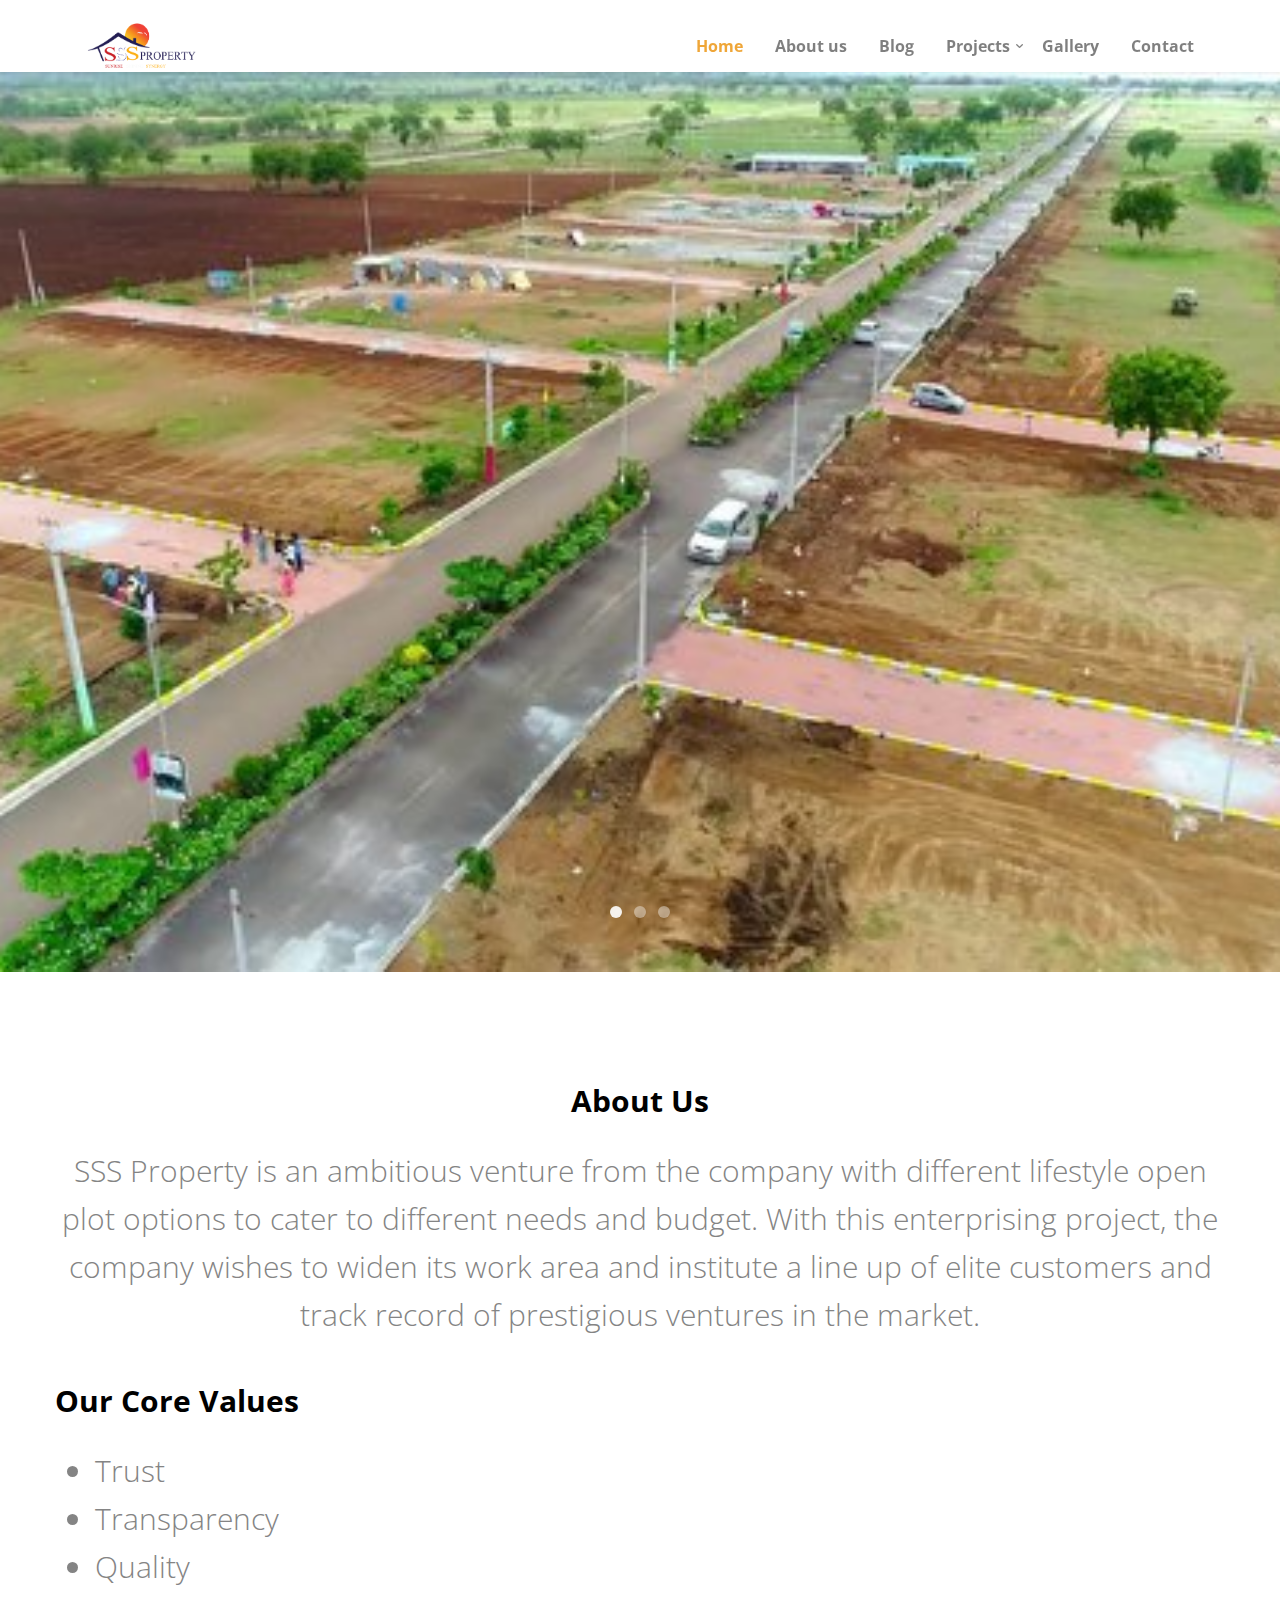
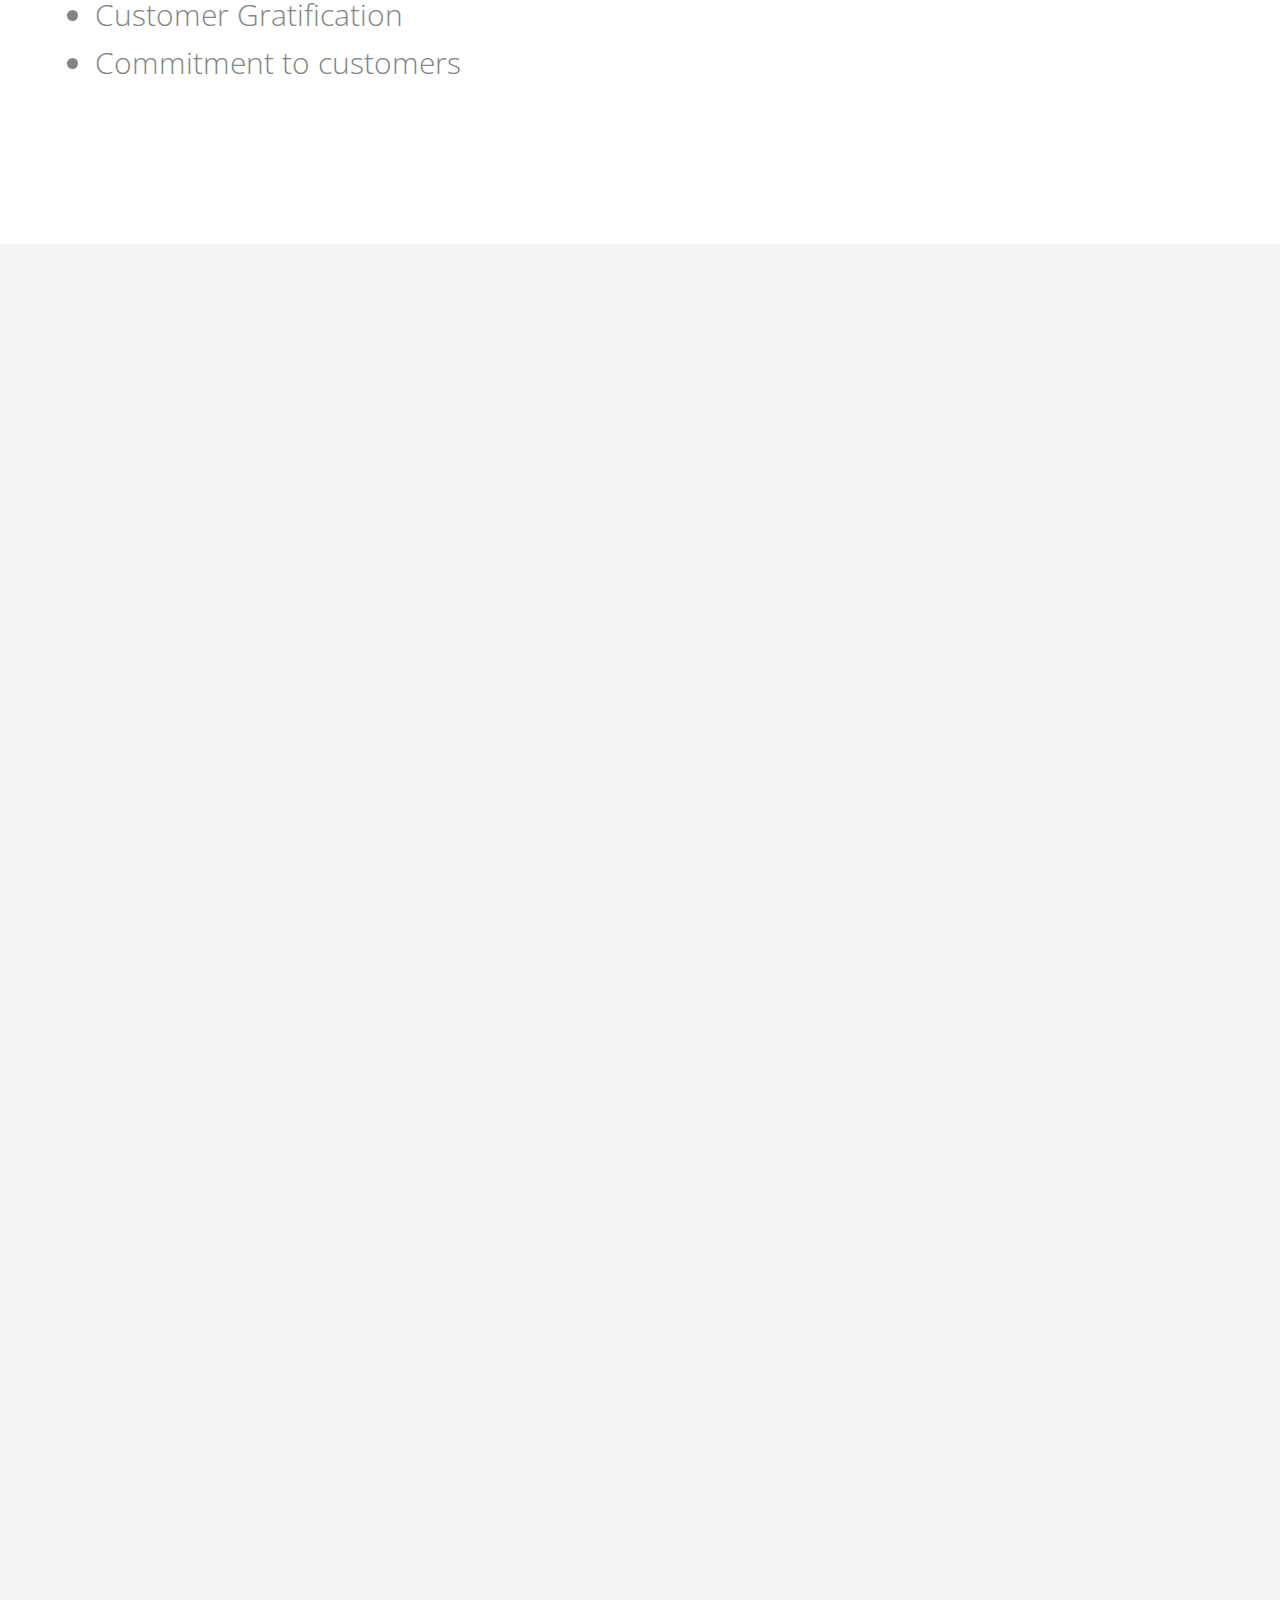
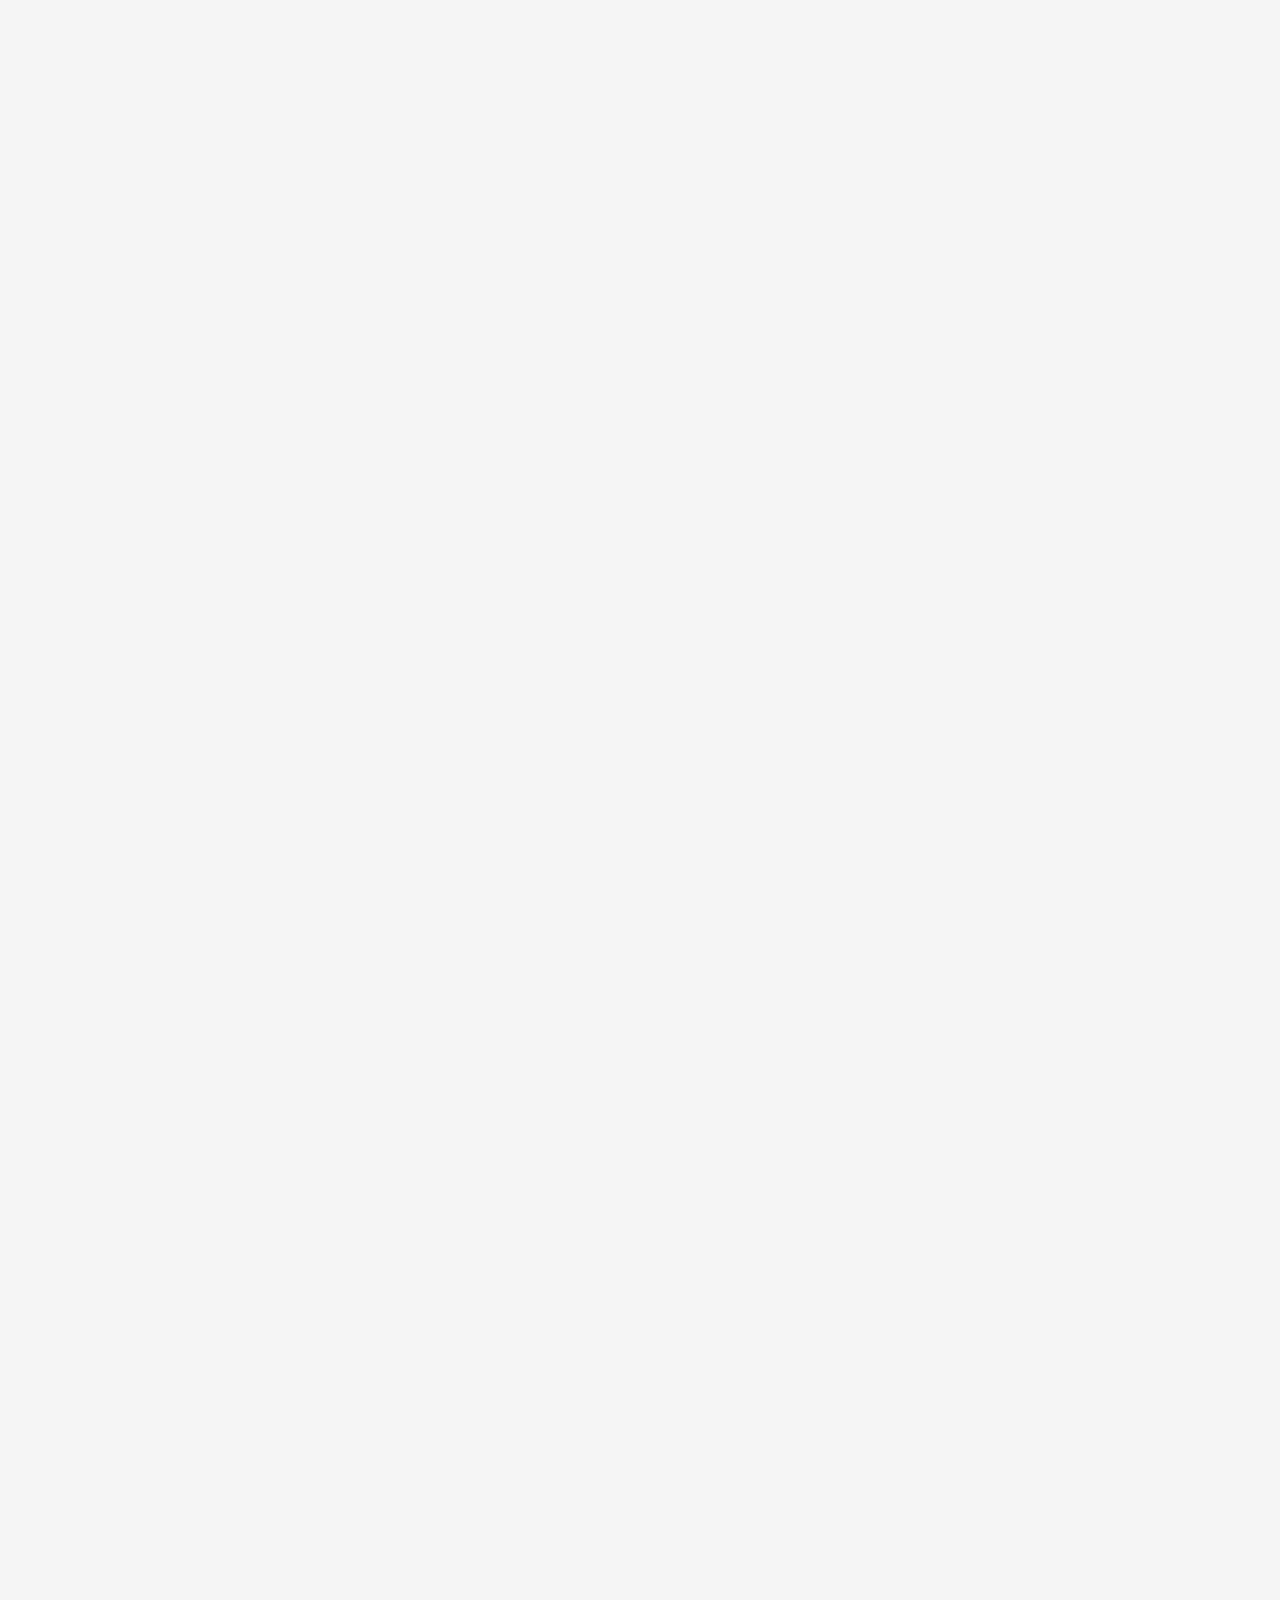
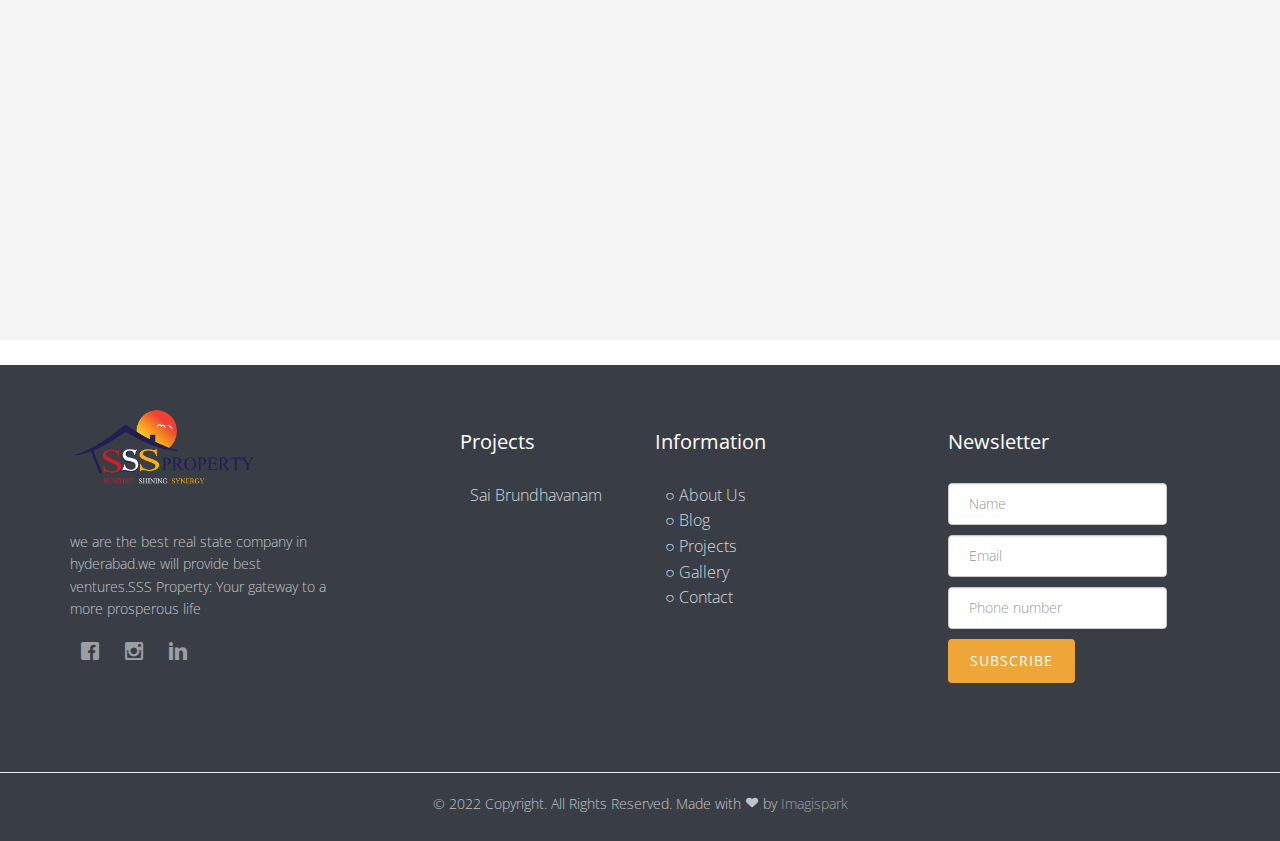
==== commit 9d776f5d: "Update index.html" ====
--- a/index.html
+++ b/index.html
@@ -68,8 +68,8 @@
 					<div class="nav-header">
 						<a href="#" class="js-fh5co-nav-toggle fh5co-nav-toggle dark"><i></i></a>
 						<a class="navbar-brand" href="index.html">
-							<img src="logo.png" style="
-                                width: 200px;
+							<img class="logo" src="logo.png" style="
+                                width: 120px;
                                 height: 60px;">
 						</a>
 						<!-- START #fh5co-menu-wrap -->
@@ -98,181 +98,13 @@
 				<div class="flexslider js-fullheight">
 					<ul class="slides">
 						<li style="background-image: url(img/open1.jpg);">
-							<div class="container-fluid">
-								<div class="row">
-									<div class="col-md-4 col-md-offset-4 col-md-pull-4 js-fullheight slider-text">
-										<div class="slider-text-inner">
-											<div class="desc">
-
-												<h1>Search property</h1>
-												<div class="input-field">
-													<label class="toptxt" for="from">Keyword:</label>
-													<input type="text" class="form-control" id="from-place" placeholder="Any" />
-												</div>
-												<div class="input-field">
-													<label class="toptxt" for="from">Location:</label>
-													<input type="text" class="form-control" id="from-place" placeholder="Any" />
-												</div>
-												<section>
-													<label class="toptxt" for="class">Parking spots:</label>
-													<div class="wide">
-														<select class="cs-select cs-select-half cs-skin-border input-half">
-															<option value="" disabled selected>Any</option>
-															<option value="1">Building</option>
-															<option value="2">Office</option>
-														</select>
-
-													</div>
-												</section>
-												<section>
-													<label class="toptxt" for="class">Area:</label>
-													<div class="wide">
-														<select class="cs-select cs-select-half cs-skin-border input-half">
-															<option value="" disabled selected>Any</option>
-															<option value="1">Building</option>
-															<option value="2">Office</option>
-														</select>
-
-													</div>
-												</section>
-												<section>
-													<label class="toptxt" for="class">Price:</label>
-													<div class="wide">
-														<select class="cs-select cs-select-half cs-skin-border input-half">
-															<option value="" disabled selected>Any</option>
-															<option value="1">Building</option>
-															<option value="2">Office</option>
-														</select>
-
-													</div>
-												</section>
-
-
-
-												<p class="btnspace"><a class="btn btn-primary btn-lg" href="#">Learn More</a></p>
-											</div>
-										</div>
-									</div>
-								</div>
-							</div>
+
 						</li>
 						<li style="background-image: url(img/open2.jpg);">
-							<div class="container-fluid">
-								<div class="row">
-									<div class="col-md-4 col-md-offset-4 col-md-pull-4 js-fullheight slider-text">
-										<div class="slider-text-inner">
-											<div class="desc">
-
-												<h1>Search property</h1>
-												<div class="input-field">
-													<label class="toptxt" for="from">Keyword:</label>
-													<input type="text" class="form-control" id="from-place" placeholder="Any" />
-												</div>
-												<div class="input-field">
-													<label class="toptxt" for="from">Location:</label>
-													<input type="text" class="form-control" id="from-place" placeholder="Any" />
-												</div>
-												<section>
-													<label class="toptxt" for="class">Parking spots:</label>
-													<div class="wide">
-														<select class="cs-select cs-select-half cs-skin-border input-half">
-															<option value="" disabled selected>Any</option>
-															<option value="1">Building</option>
-															<option value="2">Office</option>
-														</select>
-
-													</div>
-												</section>
-												<section>
-													<label class="toptxt" for="class">Area:</label>
-													<div class="wide">
-														<select class="cs-select cs-select-half cs-skin-border input-half">
-															<option value="" disabled selected>Any</option>
-															<option value="1">Building</option>
-															<option value="2">Office</option>
-														</select>
-
-													</div>
-												</section>
-												<section>
-													<label class="toptxt" for="class">Price:</label>
-													<div class="wide">
-														<select class="cs-select cs-select-half cs-skin-border input-half">
-															<option value="" disabled selected>Any</option>
-															<option value="1">Building</option>
-															<option value="2">Office</option>
-														</select>
-
-													</div>
-												</section>
-
-
-
-												<p class="btnspace"><a class="btn btn-primary btn-lg" href="#">Learn More</a></p>
-											</div>
-										</div>
-									</div>
-								</div>
-							</div>
+
 						</li>
 						<li style="background-image: url(img/open3.jpg);">
-							<div class="container-fluid">
-								<div class="row">
-									<div class="col-md-4 col-md-offset-4 col-md-pull-4 js-fullheight slider-text">
-										<div class="slider-text-inner">
-											<div class="desc">
-
-												<h1>Search property</h1>
-												<div class="input-field">
-													<label class="toptxt" for="from">Keyword:</label>
-													<input type="text" class="form-control" id="from-place" placeholder="Any" />
-												</div>
-												<div class="input-field">
-													<label class="toptxt" for="from">Location:</label>
-													<input type="text" class="form-control" id="from-place" placeholder="Any" />
-												</div>
-												<section>
-													<label class="toptxt" for="class">Parking spots:</label>
-													<div class="wide">
-														<select class="cs-select cs-select-half cs-skin-border input-half">
-															<option value="" disabled selected>Any</option>
-															<option value="1">Building</option>
-															<option value="2">Office</option>
-														</select>
-
-													</div>
-												</section>
-												<section>
-													<label class="toptxt" for="class">Area:</label>
-													<div class="wide">
-														<select class="cs-select cs-select-half cs-skin-border input-half">
-															<option value="" disabled selected>Any</option>
-															<option value="1">Building</option>
-															<option value="2">Office</option>
-														</select>
-
-													</div>
-												</section>
-												<section>
-													<label class="toptxt" for="class">Price:</label>
-													<div class="wide">
-														<select class="cs-select cs-select-half cs-skin-border input-half">
-															<option value="" disabled selected>Any</option>
-															<option value="1">Building</option>
-															<option value="2">Office</option>
-														</select>
-
-													</div>
-												</section>
-
-
-
-												<p class="btnspace"><a class="btn btn-primary btn-lg" href="#">Learn More</a></p>
-											</div>
-										</div>
-									</div>
-								</div>
-							</div>
+							
 						</li>
 					</ul>
 				</div>
@@ -323,7 +155,7 @@
 
 						<div class="prop-details">
 
-							<h3>Sai Brundhavanam ,Hyderabad.</h3>
+							<h3>Sai Brindavanam,Hyderabad.</h3>
 						</div>
 					</a>
 				</div>
--- a/css/style.css
+++ b/css/style.css
@@ -1439,4 +1439,11 @@
 .btnspace{
   padding-top: 27%;
 }
+@media screen and (max-width: 706px) {
+  .logo {
+    position: relative;
+    top:0rem;
+    padding-bottom: 15%;
+  }
+}
 /*# sourceMappingURL=style.css.map */
